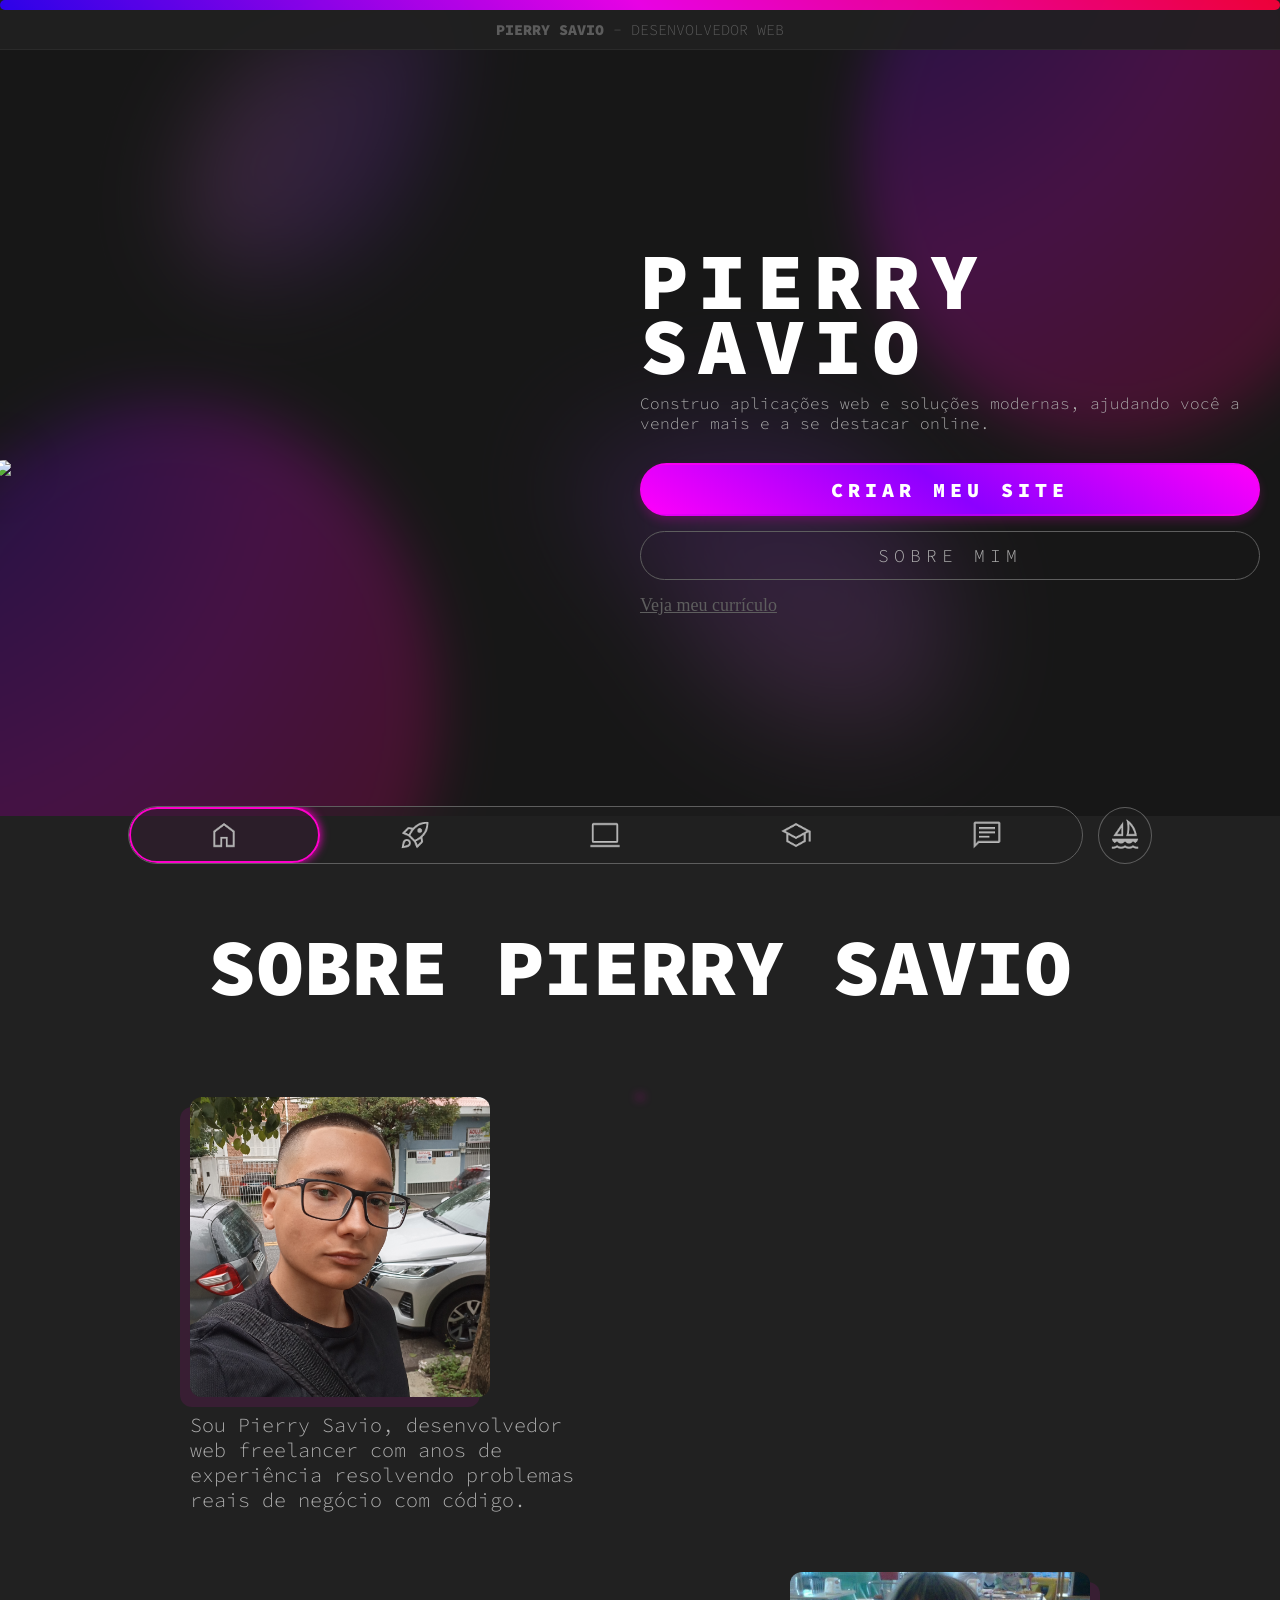
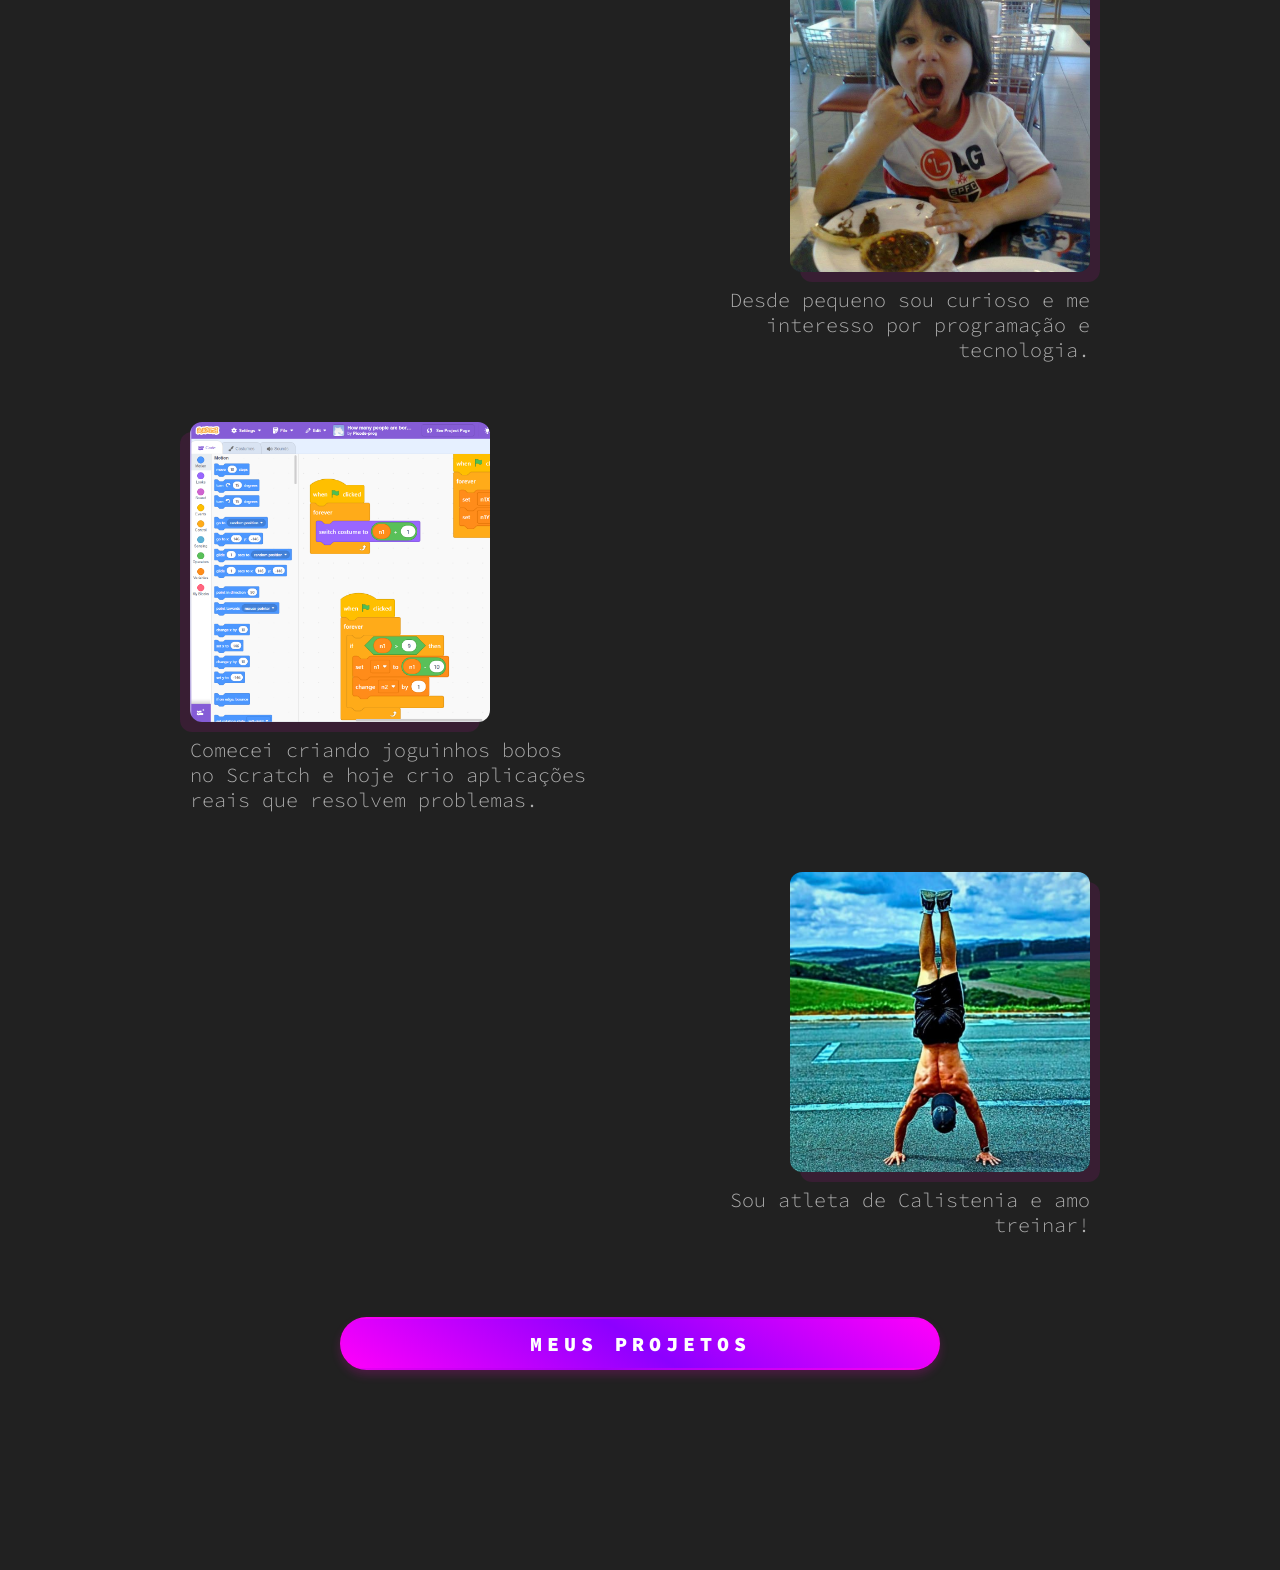
==== index.html @ 2f41c387 "fix: some changes on the code" ====
<!DOCTYPE html>
<html lang="pt-br">
<head>
    <meta charset="UTF-8">
    <meta name="viewport" content="width=device-width, initial-scale=1.0">
    <title>Pierry Savio</title>
    
    <!--CSS LINK-->
    <link rel="stylesheet" href="./styles/index.css">

    <!--NAVICON-->
    <link rel="icon" type="image/png" href="./img/icons/favicon.png">

    <!--FONTS-->
    <link rel="preconnect" href="https://fonts.googleapis.com">
    <link rel="preconnect" href="https://fonts.gstatic.com" crossorigin>
    <link href="https://fonts.googleapis.com/css2?family=Source+Code+Pro:ital,wght@0,200..900;1,200..900&display=swap" rel="stylesheet">
</head>

<body>

    <header>
        <div class="scroll-progress-line"></div>
        <p><span class="text-highlight">PIERRY SAVIO</span> - DESENVOLVEDOR WEB</p>
    </header>
    
    <main>
        <section class="home" id="home">
            <div class="hacker-wrapper">
                <img src="./video/hacker.gif" class="hacker"></img>
            </div>

            <div class="part1"></div>

            <div class="part2">
                <div class="title-paragraph-container">
                    <h1>PIERRY SAVIO</h1>
                    <p>Construo aplicações web e soluções modernas, ajudando você a vender mais e a se destacar online.</p>
                </div>

                <div class="buttons-container">
                    <a href="#contact" class="contact-a button-primary">
                        <button>CRIAR MEU SITE</button>
                    </a>
                    <a href="#about_me" class="about-me-a button-secondary">
                        <button>SOBRE MIM</button>
                    </a>
                    <a href="" class="curriculum">Veja meu currículo</a>
                </div>
            </div>
            
        </section>

        <section class="about-me" id="about_me">
            <h2 class="title">SOBRE PIERRY SAVIO</h2>

            <div class="about-me-container">

                <div class="item left item1">
                    <img src="./img/about-me/pierry1.png" alt="Pierry">
                    <p>Sou Pierry Savio, desenvolvedor web freelancer com anos de experiência resolvendo problemas reais de negócio com código.</p>
                </div>
               
                <div class="item right item2">
                    <img src="./img/about-me/pequeno.png" alt="Mini eu">
                    <p>Desde pequeno sou curioso e me interesso por programação e tecnologia.</p>
                </div>

                <div class="middle-line"></div>

                <div class="item left item3">
                    <img src="./img/about-me/scratch.png" alt="Scratch">
                    <p>Comecei criando joguinhos bobos no Scratch e hoje crio aplicações reais que resolvem problemas.</p>
                </div>

                <div class="item right item4">
                    <img src="./img/about-me/calistenia.png" alt="Calistenia">
                    <p>Sou atleta de Calistenia e amo treinar!</p>
                </div>
            </div>

            <div class="see-projects-container">
                <a href="./pages/projects.html" class="button-primary">
                    <button>MEUS PROJETOS</button>
                </a>
            </div>
        </section>
    </main>
    

    <!--NAV MOBILE-->
    <button class="open-nav-button" id="open_nav_mobile_button">
        <img src="./img/icons/sailling.png" alt="Abrir navegação">
    </button>


    <footer class="footer-mobile closed" id="mobile_footer">
        <button class="close-nav-button" id="close_nav_mobile_button">
            <img src="./img/icons/x.png" alt="Fechar navegação">
        </button>

        <nav class="nav-mobile">

            <a href="#home" class="current-page">
                <img src="./img/icons/home.png" alt="Início">
            </a>

            <a href="./pages/projects.html">
                <img src="./img/icons/projects.png" alt="Projetos">
            </a>

            <a href="./pages/skills.html">
                <img src="./img/icons/skills.png" alt="Habilidades">
            </a>

            <a href="./pages/education.html">
                <img src="./img/icons/school.png" alt="Educação">
            </a>

            <a href="./pages/contact.html">
                <img src="./img/icons/contact.png" alt="Contato">
            </a>
        </nav>
    </footer>

    <!--NAV PC-->
    <footer class="footer-pc" id="pc_footer">

        <nav class="nav-pc" id="nav_pc">

            <a href="#home" class="current-page">
                <img src="./img/icons/home.png" alt="Início">
            </a>

            <a href="./pages/projects.html">
                <img src="./img/icons/projects.png" alt="Projetos">
            </a>

            <a href="./pages/skills.html">
                <img src="./img/icons/skills.png" alt="Habilidades">
            </a>

            <a href="./pages/education.html">
                <img src="./img/icons/school.png" alt="Educação">
            </a>

            <a href="./pages/contact.html">
                <img src="./img/icons/contact.png" alt="Contato">
            </a>
        </nav>

        <button class="close-nav-button" id="close_nav_pc_button">
            <img src="./img/icons/sailling.png" alt="Navegação">
        </button>
    </footer>
    <script src="script.js"></script>
</body>
</html>
---- styles/index.css ----
@keyframes floating {
  0% {
    transform: scale(1) translateX(-50%);
  }
  50% {
    transform: scale(1.06) translateX(-50%);
  }
  100% {
    transform: scale(1) translateX(-50%);
  }
}
@keyframes elipse-floating {
  0% {
    transform: scale(1);
    transform: translateY(0px);
  }
  50% {
    transform: scale(1.15);
    transform: translateY(-30px);
  }
  100% {
    transform: scale(1);
    transform: translateY(0px);
  }
}
@keyframes scroll-progress-line-animation {
  0% {
    border-radius: 0 20px 0 0;
  }
  50% {
    border-radius: 0 0 20px 0;
  }
  100% {
    border-radius: 0 20px 0 0;
  }
}
@keyframes hacker-animation {
  0% {
    transform: translateX(0px) translateY(0px) rotateX(0deg);
  }
  50% {
    transform: translateX(-5px) translateY(-15px) rotateX(20deg);
  }
  100% {
    transform: translateX(0px) translateY(0px) rotateX(0deg);
  }
}
@keyframes button-animation {
  0% {
    filter: brightness(1);
  }
  25% {
    filter: brightness(1.5);
  }
  50% {
    filter: brightness(1);
  }
  75% {
    filter: brightness(1.5);
  }
  100% {
    filter: brightness(1);
  }
}
@keyframes start-animation-1 {
  from {
    transform: translateY(50px);
    opacity: 0;
  }
  to {
    transform: translateY(0px);
    opacity: 1;
  }
}
@keyframes start-animation-2 {
  from {
    transform: translateX(50px);
    opacity: 0;
  }
  to {
    transform: translateX(0px);
    opacity: 1;
  }
}
@keyframes start-animation-3 {
  from {
    transform: translateX(-50px);
    opacity: 0;
  }
  to {
    transform: translateX(0px);
    opacity: 1;
  }
}
@keyframes progress-bar {
  from {
    transform: scaleX(0);
  }
  to {
    transform: scaleX(1);
  }
}
@keyframes progress-bar-about-me {
  0% {
    height: 0;
  }
  100% {
    height: 100%;
  }
}
@keyframes about-me-left-item {
  from {
    transform: translateX(-150px) scale(0.75);
    opacity: 0;
  }
  to {
    transform: translateX(0) scale(1);
    opacity: 1;
  }
}
@keyframes about-me-right-item {
  from {
    transform: translateX(150px) scale(0.75);
    opacity: 0;
  }
  to {
    transform: translateX(0) scale(1);
    opacity: 1;
  }
}
@keyframes about-me-projects-button {
  from {
    opacity: 0;
  }
  to {
    opacity: 1;
  }
}
button.open-nav-button {
  position: fixed;
  bottom: 5%;
  left: 50%;
  z-index: 100;
  transform: translateX(-50%);
  padding: 20px;
  border-radius: 50%;
  border: none;
  background: #2d2d2d;
  opacity: 0.95;
  cursor: pointer;
  box-shadow: 3px 3px 10px 0 rgba(0, 0, 0, 0.45);
  animation: floating 4s ease infinite;
  animation-timeline: auto;
  transition: 0.5s ease;
}
button.open-nav-button img {
  width: 30px;
  aspect-ratio: 1/1;
  transition: 0.3s ease;
}
button.open-nav-button:hover {
  background: #5e5e5e;
}
button.open-nav-button:hover img {
  transform: rotate(10deg);
}

button.open-nav-button.closed {
  opacity: 0;
  pointer-events: none;
}

footer.footer-mobile {
  z-index: 100;
  position: fixed;
  bottom: 0;
  width: 100%;
  display: flex;
  justify-content: center;
  flex-direction: column;
  align-items: center;
  align-self: center;
  justify-self: center;
}
footer.footer-mobile button.close-nav-button {
  background-color: #2d2d2d;
  border: none;
  border-radius: 36px 36px 0 0;
  height: 42px;
  width: 20%;
  display: flex;
  justify-content: center;
  align-items: center;
  cursor: pointer;
  transition: 0.3s ease;
}
footer.footer-mobile button.close-nav-button img {
  width: 20px;
  height: 20px;
  transition: 0.3s ease;
}
footer.footer-mobile button.close-nav-button:hover {
  background-color: #5e5e5e;
}
footer.footer-mobile button.close-nav-button:hover img {
  transform: rotate(90deg);
}
footer.footer-mobile nav.nav-mobile {
  display: flex;
  justify-content: center;
  background-color: #2d2d2d;
  width: 100%;
  opacity: 1;
  overflow: hidden;
  transition: 0.5s ease;
  display: grid;
  grid-template-columns: repeat(5, 1fr);
}
footer.footer-mobile nav.nav-mobile a {
  text-decoration: none;
  font-style: none;
  display: flex;
  justify-content: center;
  align-items: center;
  border-right: 1px solid #5e5e5e;
  padding: 12px 20px 12px 20px;
  transition: 0.3s ease;
}
footer.footer-mobile nav.nav-mobile a img {
  width: 30px;
  transition: 0.3s ease;
}
footer.footer-mobile nav.nav-mobile a:hover {
  background-color: #5e5e5e;
}
footer.footer-mobile nav.nav-mobile a:hover img {
  transform: rotate(10deg);
}
footer.footer-mobile nav.nav-mobile a.current-page {
  border-top: 4px solid #ff00cc;
}
footer.footer-mobile {
  transition: 0.5s ease;
}

footer.footer-mobile.closed {
  z-index: 9;
  pointer-events: none;
  opacity: 0;
}
footer.footer-mobile.closed button.close-nav-button {
  opacity: 0;
}
footer.footer-mobile.closed nav.nav-mobile {
  width: 70px;
  height: 70px;
  padding: 20px;
  border-radius: 50%;
  padding: 20px;
  transform: translateY(-29px);
}

@media (orientation: landscape) {
  footer.footer-mobile, button.open-nav-button {
    display: none;
  }
}
div.elipse.e1 {
  left: 100%;
  top: 100%;
  transform: translateX(-50%) translateY(-100%);
}

div.elipse.e2 {
  left: 0;
  top: 0;
  transform: translateX(-50%) translateY(0%);
}

footer.footer-pc {
  display: flex;
  justify-content: center;
  align-items: center;
  gap: 15px;
  width: 80%;
  position: fixed;
  bottom: 4%;
  left: 50%;
  transform: translateX(-50%);
  z-index: 10;
}
footer.footer-pc nav.nav-pc {
  z-index: 100;
  display: grid;
  grid-template-columns: repeat(5, 1fr);
  grid-template-rows: repeat(1, 1fr);
  width: 100%;
  max-height: 60px;
  border: 1px solid #5e5e5e;
  background-color: rgba(33, 33, 33, 0.5);
  border-radius: 55px;
  overflow: hidden;
  transition: 1s cubic-bezier(0.23, 1, 0.32, 1);
}
footer.footer-pc nav.nav-pc a {
  border: 1px solid transparent;
  background-color: transparent;
  display: flex;
  justify-content: center;
  align-items: center;
  text-decoration: none;
  width: 100%;
  max-height: 100%;
  padding: 10px;
  transition: 0.3s ease;
  border-radius: 55px;
}
footer.footer-pc nav.nav-pc a img {
  width: 32px;
  transition: 0.3s ease;
}
footer.footer-pc nav.nav-pc a:hover {
  border: 1px solid #5e5e5e;
  background-color: #212121;
}
footer.footer-pc nav.nav-pc a:hover img {
  transform: rotateY(180deg);
}
footer.footer-pc nav.nav-pc a.current-page {
  border: 2px solid #ff00cc;
  background-color: rgba(255, 0, 204, 0.05);
  box-shadow: 0 0 10px 0 #ff00cc;
}
footer.footer-pc nav.nav-pc.closed {
  border: 0px solid #5e5e5e;
  max-height: 0px;
  width: 0;
}
footer.footer-pc button.close-nav-button {
  border: 1px solid #5e5e5e;
  background-color: rgba(33, 33, 33, 0.5);
  border-radius: 50%;
  height: 100%;
  aspect-ratio: 1/1;
  padding: 10px;
  cursor: pointer;
  transition: 0.3s ease;
}
footer.footer-pc button.close-nav-button img {
  width: 32px;
  transition: 0.3s ease;
}
footer.footer-pc button.close-nav-button:hover {
  background-color: #212121;
  transform: translateY(-5px) scale(1.1);
  box-shadow: 2px 2px 10px 0 rgba(255, 0, 204, 0.2);
  border: 1px solid #ff00cc;
}
footer.footer-pc button.close-nav-button:hover img {
  transform: rotate(10deg);
}

@media (orientation: portrait) {
  footer.footer-pc {
    display: none;
  }
}
a.button-primary {
  width: 100%;
  text-decoration: none;
}
a.button-primary button {
  cursor: pointer;
  letter-spacing: 5px;
  border: none;
  border-radius: 80px;
  padding: 12px;
  font-family: "Source Code Pro", monospace;
  font-optical-sizing: auto;
  font-weight: 300;
  font-style: normal;
  width: 100%;
  box-shadow: 0 5px 10px 0 rgba(255, 0, 204, 0.2);
  background: linear-gradient(33deg, #ff00fb, #8c00ff, #ff00fb);
  font-size: 20px;
  font-weight: 900;
  color: white;
  border: 2px solid rgba(255, 0, 204, 0.2);
  animation: button-animation 4s linear infinite;
  transition: 0.3s ease;
}
a.button-primary button:hover {
  transform: scale(1.02);
  box-shadow: 0 5px 10px 0 rgba(255, 0, 204, 0.6);
  border: 2px solid rgba(255, 0, 204, 0.8);
}
a.button-primary button:active {
  transform: scale(0.95);
  box-shadow: 0 5px 10px 0 rgba(255, 0, 204, 0.6);
  border: 2px solid rgba(255, 0, 204, 0.8);
}

a.button-secondary {
  width: 100%;
  text-decoration: none;
}
a.button-secondary button {
  cursor: pointer;
  letter-spacing: 5px;
  border: none;
  border-radius: 80px;
  padding: 12px;
  font-family: "Source Code Pro", monospace;
  font-optical-sizing: auto;
  font-weight: 300;
  font-style: normal;
  width: 100%;
  background: transparent;
  border: 1px solid #5e5e5e;
  font-size: 18px;
  color: #b2b2b2;
  transition: 0.3s ease;
}
a.button-secondary button:hover {
  border: 1px solid white;
  letter-spacing: 8px;
}

h2.title {
  font-family: "Source Code Pro", monospace;
  font-optical-sizing: auto;
  font-weight: 300;
  font-style: normal;
  color: white;
  font-weight: 900;
  font-size: 35px;
  text-align: left;
  margin-bottom: 80px;
}
@media (orientation: landscape) {
  h2.title {
    font-size: 80px;
  }
}

header {
  background-color: #212121;
  text-align: center;
  text-justify: center;
  padding-bottom: 10px;
  position: fixed;
  width: 100%;
  opacity: 0.9;
  z-index: 15;
  border-bottom: 1px solid #2d2d2d;
}
header p {
  font-family: "Source Code Pro", monospace;
  font-optical-sizing: auto;
  font-weight: 300;
  font-style: normal;
  color: rgba(255, 255, 255, 0.3);
  font-size: 15px;
}

main section.home {
  background-image: url("../../img/background/background-main.png");
  background-size: 100% 100%;
  background-repeat: no-repeat;
  background-position: center;
  padding: 0px 20px 100px 20px;
  display: grid;
  grid-template-columns: repeat(1, 1fr);
  position: relative;
  overflow: hidden;
}
main section.home div.hacker-wrapper {
  z-index: 3;
  position: absolute;
  width: 300px;
  top: 240px;
  justify-self: center;
  animation: hacker-animation 4s ease infinite;
  display: flex;
  justify-content: center;
  align-items: center;
}
main section.home div.hacker-wrapper img.hacker {
  z-index: 2;
  width: 100%;
  position: absolute;
  border-radius: 150px;
  animation: start-animation-1 1s ease forwards;
  filter: drop-shadow(0 0 30px rgba(255, 0, 204, 0.4));
}
main section.home div.part2 {
  z-index: 4;
  display: flex;
  flex-direction: column;
  justify-content: center;
  align-items: center;
  margin-top: 240px;
  gap: 30px;
}
main section.home div.part2 div.title-paragraph-container {
  display: flex;
  justify-content: center;
  align-items: center;
  flex-direction: column;
  gap: 15px;
}
main section.home div.part2 div.title-paragraph-container h1 {
  color: white;
  font-size: 35px;
  font-family: "Source Code Pro", monospace;
  font-optical-sizing: auto;
  font-weight: 300;
  font-style: normal;
  font-weight: 900;
  animation: start-animation-2 1s ease forwards;
}
main section.home div.part2 div.title-paragraph-container p {
  color: #b2b2b2;
  font-family: "Source Code Pro", monospace;
  font-optical-sizing: auto;
  font-weight: 300;
  font-style: normal;
  text-align: center;
  animation: start-animation-3 1s ease forwards;
  font-size: 16px;
}
main section.home div.part2 div.buttons-container {
  display: flex;
  flex-direction: column;
  justify-content: center;
  align-items: center;
  width: 100%;
  gap: 15px;
  animation: start-animation-1 1s ease forwards;
}
main section.home div.part2 div.buttons-container a.curriculum {
  text-align: center;
  color: #5e5e5e;
  text-decoration: underline;
  font-size: 18px;
  align-self: start;
}
@media (orientation: landscape) {
  main section.home {
    padding: 200px 20px 200px 20px;
    grid-template-columns: repeat(2, 1fr);
    overflow: hidden;
  }
  main section.home div.hacker-wrapper {
    width: 650px;
    top: calc(50% + 60px);
    left: calc(25% - 325px);
  }
  main section.home div.part2 {
    margin-top: 48px;
    max-width: 700px;
  }
  main section.home div.part2 div.title-paragraph-container {
    align-items: start;
  }
  main section.home div.part2 div.title-paragraph-container h1 {
    font-size: 80px;
    letter-spacing: 10px;
    line-height: 65px;
  }
  main section.home div.part2 div.title-paragraph-container p {
    text-align: left;
  }
  main section.home div.part2 div.buttons-container {
    align-items: left;
    justify-content: left;
    text-align: left;
    color: red;
  }
  main section.home div.part2 div.buttons-container a.curriculum {
    text-align: left;
  }
}

main section.about-me {
  overflow: clip;
  padding: 100px 40px 200px 40px;
  background: #212121;
  display: flex;
  flex-direction: column;
  justify-content: center;
  align-items: center;
}
main section.about-me div.about-me-container {
  position: relative;
  font-family: "Source Code Pro", monospace;
  font-optical-sizing: auto;
  font-weight: 300;
  font-style: normal;
  display: grid;
  grid-template-columns: repeat(1, 1fr);
  gap: 60px;
  max-width: 900px;
  align-self: center;
  justify-self: center;
  padding-bottom: 80px;
}
main section.about-me div.about-me-container div.middle-line {
  position: absolute;
  align-self: start;
  justify-self: center;
  height: 0%;
  width: 4px;
  background-color: #ff00cc;
  box-shadow: 0 0 10px 1px #ff00cc;
  border-radius: 10px 10px 0 0;
  z-index: 1;
  opacity: 0.5;
  animation: progress-bar-about-me linear;
  animation-timeline: scroll();
  animation-range: 40% 100%;
}
main section.about-me div.about-me-container div.item {
  z-index: 2;
  display: flex;
  flex-direction: column;
  gap: 15px;
  justify-content: center;
  opacity: 1;
}
main section.about-me div.about-me-container div.item img {
  width: 80%;
  max-width: 300px;
  border-radius: 12px;
}
main section.about-me div.about-me-container div.item p {
  color: #b2b2b2;
  font-size: 16px;
  max-width: 100%;
}
main section.about-me div.about-me-container div.item.left {
  transform: translateX(-150px) scale(0.75);
  opacity: 0;
  animation: about-me-left-item linear;
  animation-timeline: view();
  animation-range: 0% 45%;
  animation-fill-mode: forwards;
}
main section.about-me div.about-me-container div.item.left img {
  box-shadow: -10px 10px 0 0 rgba(255, 0, 204, 0.1);
}
main section.about-me div.about-me-container div.item.left {
  align-items: start;
  text-align: start;
}
main section.about-me div.about-me-container div.item.right {
  transform: translateX(150px) scale(0.75);
  opacity: 0;
  animation: about-me-right-item linear;
  animation-timeline: view();
  animation-range: 0% 45%;
  animation-fill-mode: forwards;
}
main section.about-me div.about-me-container div.item.right img {
  box-shadow: 10px 10px 0 0 rgba(255, 0, 204, 0.1);
}
main section.about-me div.about-me-container div.item.right {
  align-items: end;
  text-align: end;
}
main section.about-me div.see-projects-container {
  max-width: 600px;
  width: 100%;
  align-self: center;
  justify-self: center;
  opacity: 0;
  animation: about-me-projects-button linear;
  animation-timeline: view();
  animation-range: 0% 30%;
  animation-fill-mode: forwards;
}
@media (orientation: landscape) {
  main section.about-me div.about-me-container div.middle-line {
    opacity: 1;
  }
  main section.about-me div.about-me-container div.item img {
    width: 100%;
  }
  main section.about-me div.about-me-container div.item p {
    font-size: 20px;
    max-width: 45%;
  }
}

* {
  padding: 0;
  margin: 0;
  box-sizing: border-box;
  -webkit-tap-highlight-color: transparent;
}

html {
  scroll-behavior: smooth;
}

div.vertical-line {
  width: 1px;
  background-color: #5e5e5e;
}

div.scroll-progress-line {
  background: linear-gradient(45deg, #2f00ff, #ff00fb, #ff0037);
  height: 10px;
  width: 100%;
  margin-bottom: 10px;
  border-radius: 50px;
  transform-origin: 0 50%;
  animation: progress-bar linear;
  animation-timeline: scroll();
}

span.text-highlight {
  font-weight: 900;
}/*# sourceMappingURL=index.css.map */
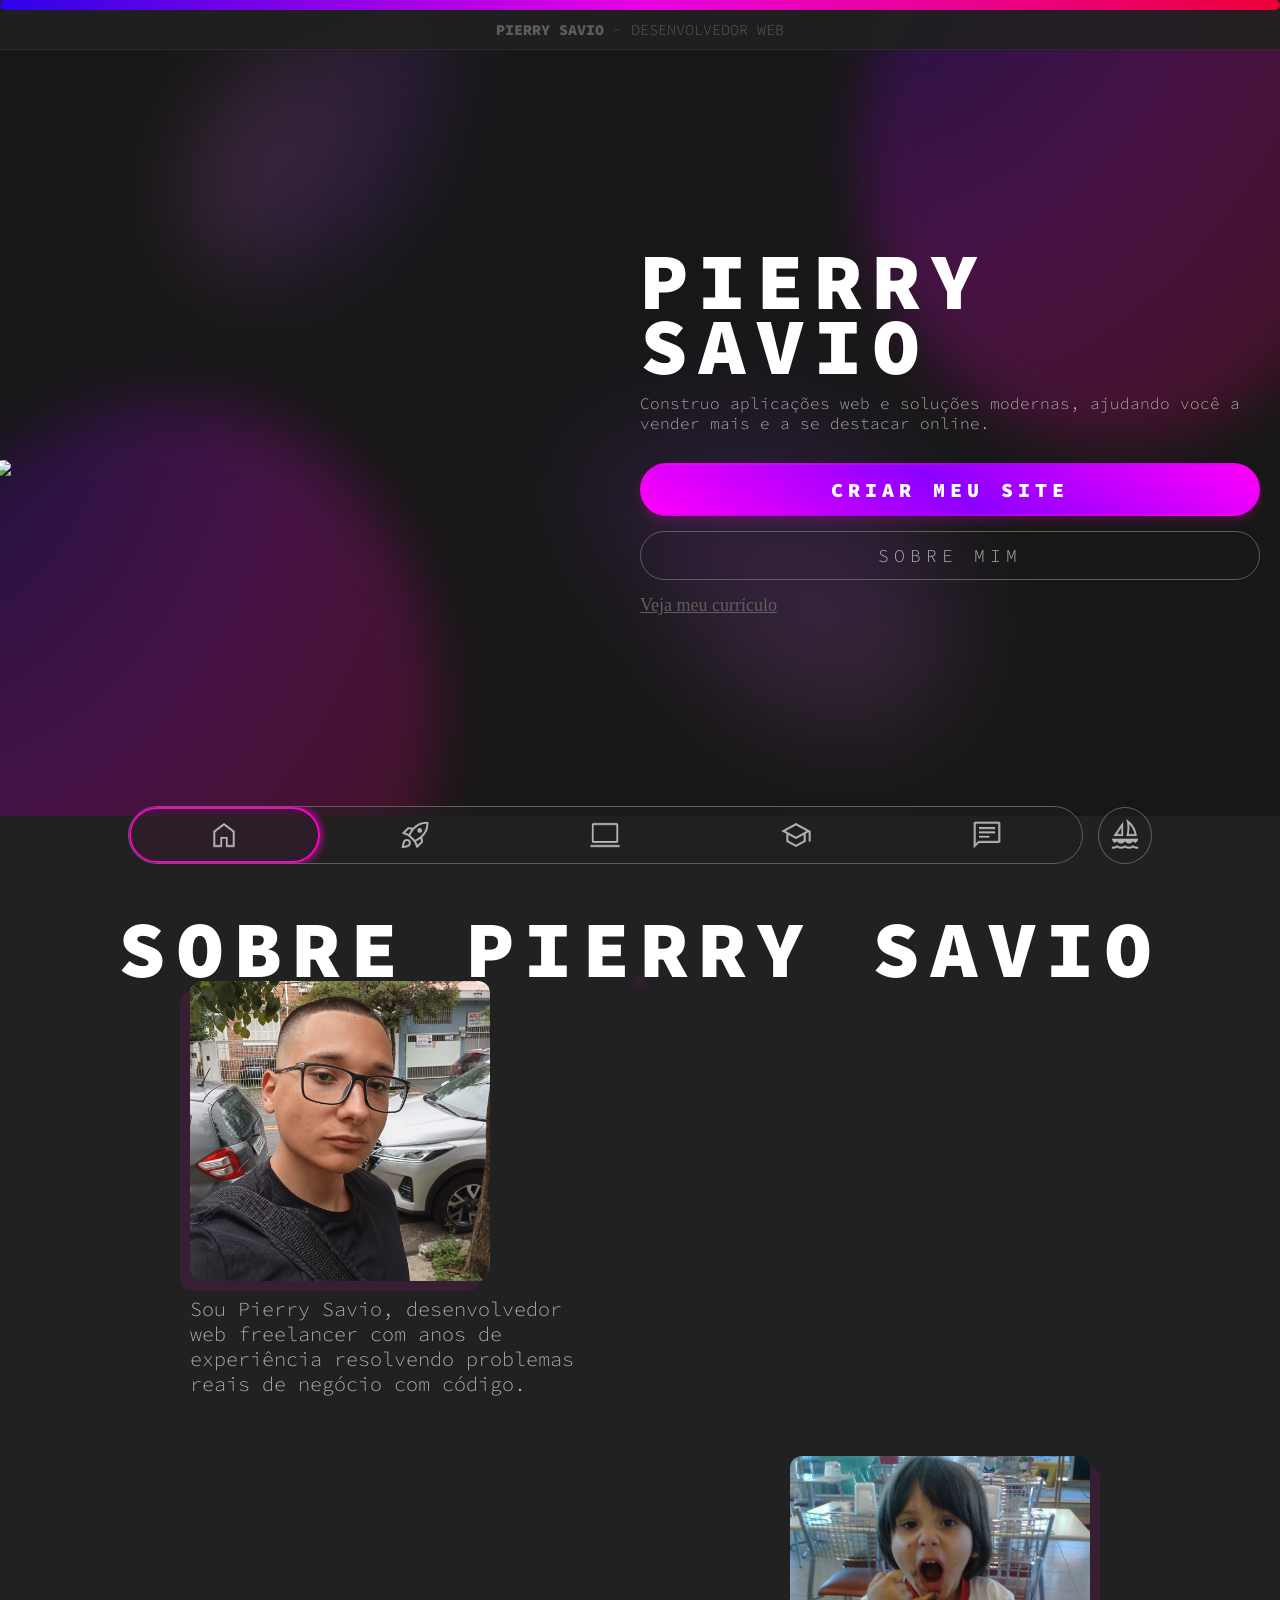
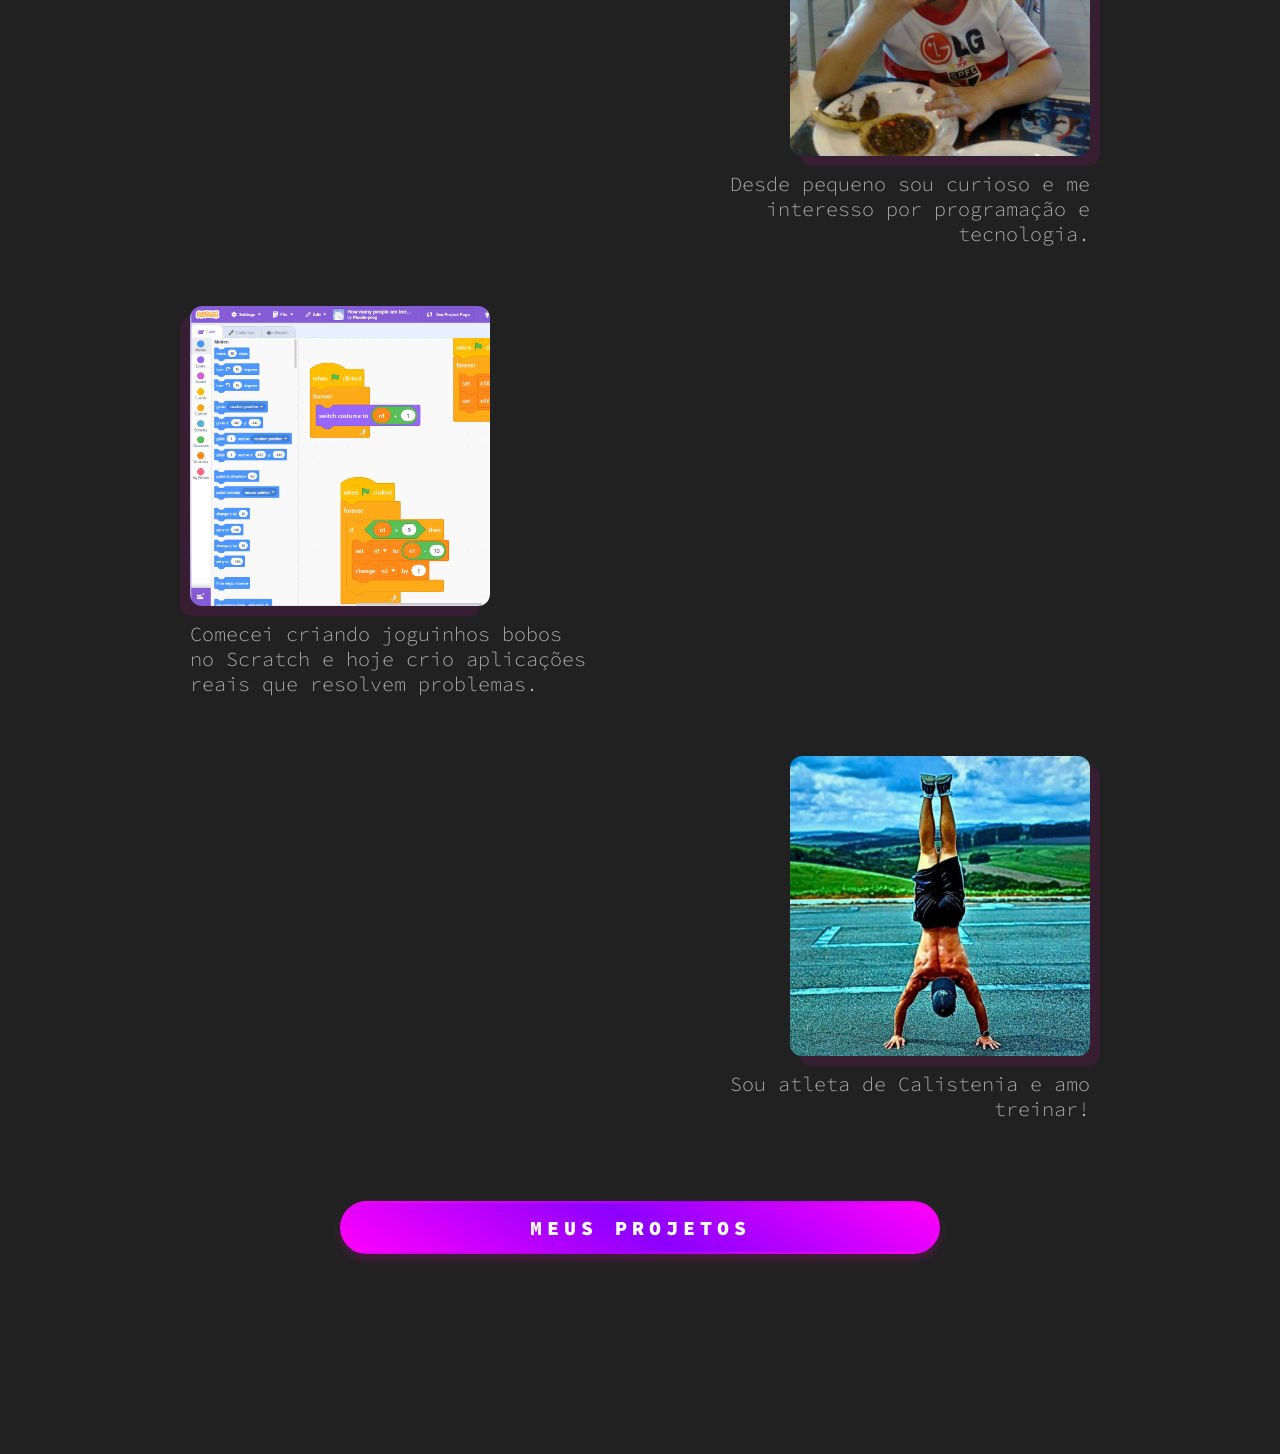
==== commit 7f61365e: "fix: project structure" ====
--- a/index.html
+++ b/index.html
@@ -39,10 +39,10 @@
                 </div>
 
                 <div class="buttons-container">
-                    <a href="#contact" class="contact-a button-primary">
+                    <a href="#contact" class="contact-a">
                         <button>CRIAR MEU SITE</button>
                     </a>
-                    <a href="#about_me" class="about-me-a button-secondary">
+                    <a href="#about_me" class="about-me-a">
                         <button>SOBRE MIM</button>
                     </a>
                     <a href="" class="curriculum">Veja meu currículo</a>
@@ -56,31 +56,31 @@
 
             <div class="about-me-container">
 
-                <div class="item left item1">
+                <div class="item left">
                     <img src="./img/about-me/pierry1.png" alt="Pierry">
                     <p>Sou Pierry Savio, desenvolvedor web freelancer com anos de experiência resolvendo problemas reais de negócio com código.</p>
                 </div>
                
-                <div class="item right item2">
+                <div class="item right">
                     <img src="./img/about-me/pequeno.png" alt="Mini eu">
                     <p>Desde pequeno sou curioso e me interesso por programação e tecnologia.</p>
                 </div>
 
                 <div class="middle-line"></div>
 
-                <div class="item left item3">
+                <div class="item left">
                     <img src="./img/about-me/scratch.png" alt="Scratch">
                     <p>Comecei criando joguinhos bobos no Scratch e hoje crio aplicações reais que resolvem problemas.</p>
                 </div>
 
-                <div class="item right item4">
+                <div class="item right">
                     <img src="./img/about-me/calistenia.png" alt="Calistenia">
                     <p>Sou atleta de Calistenia e amo treinar!</p>
                 </div>
             </div>
 
             <div class="see-projects-container">
-                <a href="./pages/projects.html" class="button-primary">
+                <a href="./pages/projects.html">
                     <button>MEUS PROJETOS</button>
                 </a>
             </div>
@@ -89,12 +89,12 @@
     
 
     <!--NAV MOBILE-->
-    <button class="open-nav-button" id="open_nav_mobile_button">
+    <button class="open-nav-button closed" id="open_nav_mobile_button">
         <img src="./img/icons/sailling.png" alt="Abrir navegação">
     </button>
 
 
-    <footer class="footer-mobile closed" id="mobile_footer">
+    <footer class="footer-mobile opened" id="mobile_footer">
         <button class="close-nav-button" id="close_nav_mobile_button">
             <img src="./img/icons/x.png" alt="Fechar navegação">
         </button>
--- a/styles/index.css
+++ b/styles/index.css
@@ -365,84 +365,6 @@
     display: none;
   }
 }
-a.button-primary {
-  width: 100%;
-  text-decoration: none;
-}
-a.button-primary button {
-  cursor: pointer;
-  letter-spacing: 5px;
-  border: none;
-  border-radius: 80px;
-  padding: 12px;
-  font-family: "Source Code Pro", monospace;
-  font-optical-sizing: auto;
-  font-weight: 300;
-  font-style: normal;
-  width: 100%;
-  box-shadow: 0 5px 10px 0 rgba(255, 0, 204, 0.2);
-  background: linear-gradient(33deg, #ff00fb, #8c00ff, #ff00fb);
-  font-size: 20px;
-  font-weight: 900;
-  color: white;
-  border: 2px solid rgba(255, 0, 204, 0.2);
-  animation: button-animation 4s linear infinite;
-  transition: 0.3s ease;
-}
-a.button-primary button:hover {
-  transform: scale(1.02);
-  box-shadow: 0 5px 10px 0 rgba(255, 0, 204, 0.6);
-  border: 2px solid rgba(255, 0, 204, 0.8);
-}
-a.button-primary button:active {
-  transform: scale(0.95);
-  box-shadow: 0 5px 10px 0 rgba(255, 0, 204, 0.6);
-  border: 2px solid rgba(255, 0, 204, 0.8);
-}
-
-a.button-secondary {
-  width: 100%;
-  text-decoration: none;
-}
-a.button-secondary button {
-  cursor: pointer;
-  letter-spacing: 5px;
-  border: none;
-  border-radius: 80px;
-  padding: 12px;
-  font-family: "Source Code Pro", monospace;
-  font-optical-sizing: auto;
-  font-weight: 300;
-  font-style: normal;
-  width: 100%;
-  background: transparent;
-  border: 1px solid #5e5e5e;
-  font-size: 18px;
-  color: #b2b2b2;
-  transition: 0.3s ease;
-}
-a.button-secondary button:hover {
-  border: 1px solid white;
-  letter-spacing: 8px;
-}
-
-h2.title {
-  font-family: "Source Code Pro", monospace;
-  font-optical-sizing: auto;
-  font-weight: 300;
-  font-style: normal;
-  color: white;
-  font-weight: 900;
-  font-size: 35px;
-  text-align: left;
-  margin-bottom: 80px;
-}
-@media (orientation: landscape) {
-  h2.title {
-    font-size: 80px;
-  }
-}
-
 header {
   background-color: #212121;
   text-align: center;
@@ -510,24 +432,32 @@
   gap: 15px;
 }
 main section.home div.part2 div.title-paragraph-container h1 {
-  color: white;
-  font-size: 35px;
   font-family: "Source Code Pro", monospace;
   font-optical-sizing: auto;
   font-weight: 300;
   font-style: normal;
+  color: white;
+  font-size: 35px;
   font-weight: 900;
+}
+@media (orientation: landscape) {
+  main section.home div.part2 div.title-paragraph-container h1 {
+    font-size: 80px;
+    letter-spacing: 10px;
+    line-height: 65px;
+  }
+}
+main section.home div.part2 div.title-paragraph-container h1 {
   animation: start-animation-2 1s ease forwards;
 }
 main section.home div.part2 div.title-paragraph-container p {
-  color: #b2b2b2;
   font-family: "Source Code Pro", monospace;
   font-optical-sizing: auto;
   font-weight: 300;
   font-style: normal;
-  text-align: center;
+  color: #b2b2b2;
+  text-align: left;
   animation: start-animation-3 1s ease forwards;
-  font-size: 16px;
 }
 main section.home div.part2 div.buttons-container {
   display: flex;
@@ -537,6 +467,65 @@
   width: 100%;
   gap: 15px;
   animation: start-animation-1 1s ease forwards;
+}
+main section.home div.part2 div.buttons-container a.contact-a {
+  width: 100%;
+  text-decoration: none;
+}
+main section.home div.part2 div.buttons-container a.contact-a button {
+  cursor: pointer;
+  letter-spacing: 5px;
+  border: none;
+  border-radius: 80px;
+  padding: 12px;
+  font-family: "Source Code Pro", monospace;
+  font-optical-sizing: auto;
+  font-weight: 300;
+  font-style: normal;
+  width: 100%;
+  box-shadow: 0 5px 10px 0 rgba(255, 0, 204, 0.2);
+  background: linear-gradient(33deg, #ff00fb, #8c00ff, #ff00fb);
+  font-size: 20px;
+  font-weight: 900;
+  color: white;
+  border: 2px solid rgba(255, 0, 204, 0.2);
+  animation: button-animation 4s linear infinite;
+  transition: 0.3s ease;
+}
+main section.home div.part2 div.buttons-container a.contact-a button:hover {
+  transform: scale(1.02);
+  box-shadow: 0 5px 10px 0 rgba(255, 0, 204, 0.6);
+  border: 2px solid rgba(255, 0, 204, 0.8);
+}
+main section.home div.part2 div.buttons-container a.contact-a button:active {
+  transform: scale(0.95);
+  box-shadow: 0 5px 10px 0 rgba(255, 0, 204, 0.6);
+  border: 2px solid rgba(255, 0, 204, 0.8);
+}
+main section.home div.part2 div.buttons-container a.about-me-a {
+  width: 100%;
+  text-decoration: none;
+}
+main section.home div.part2 div.buttons-container a.about-me-a button {
+  cursor: pointer;
+  letter-spacing: 5px;
+  border: none;
+  border-radius: 80px;
+  padding: 12px;
+  font-family: "Source Code Pro", monospace;
+  font-optical-sizing: auto;
+  font-weight: 300;
+  font-style: normal;
+  width: 100%;
+  background: transparent;
+  border: 1px solid #5e5e5e;
+  font-size: 18px;
+  color: #b2b2b2;
+  transition: 0.3s ease;
+}
+main section.home div.part2 div.buttons-container a.about-me-a button:hover {
+  border: 1px solid white;
+  letter-spacing: 8px;
 }
 main section.home div.part2 div.buttons-container a.curriculum {
   text-align: center;
@@ -563,14 +552,6 @@
   main section.home div.part2 div.title-paragraph-container {
     align-items: start;
   }
-  main section.home div.part2 div.title-paragraph-container h1 {
-    font-size: 80px;
-    letter-spacing: 10px;
-    line-height: 65px;
-  }
-  main section.home div.part2 div.title-paragraph-container p {
-    text-align: left;
-  }
   main section.home div.part2 div.buttons-container {
     align-items: left;
     justify-content: left;
@@ -590,6 +571,22 @@
   flex-direction: column;
   justify-content: center;
   align-items: center;
+}
+main section.about-me h2 {
+  font-family: "Source Code Pro", monospace;
+  font-optical-sizing: auto;
+  font-weight: 300;
+  font-style: normal;
+  color: white;
+  font-size: 35px;
+  font-weight: 900;
+}
+@media (orientation: landscape) {
+  main section.about-me h2 {
+    font-size: 80px;
+    letter-spacing: 10px;
+    line-height: 65px;
+  }
 }
 main section.about-me div.about-me-container {
   position: relative;
@@ -679,6 +676,40 @@
   animation-range: 0% 30%;
   animation-fill-mode: forwards;
 }
+main section.about-me div.see-projects-container a {
+  width: 100%;
+  text-decoration: none;
+}
+main section.about-me div.see-projects-container a button {
+  cursor: pointer;
+  letter-spacing: 5px;
+  border: none;
+  border-radius: 80px;
+  padding: 12px;
+  font-family: "Source Code Pro", monospace;
+  font-optical-sizing: auto;
+  font-weight: 300;
+  font-style: normal;
+  width: 100%;
+  box-shadow: 0 5px 10px 0 rgba(255, 0, 204, 0.2);
+  background: linear-gradient(33deg, #ff00fb, #8c00ff, #ff00fb);
+  font-size: 20px;
+  font-weight: 900;
+  color: white;
+  border: 2px solid rgba(255, 0, 204, 0.2);
+  animation: button-animation 4s linear infinite;
+  transition: 0.3s ease;
+}
+main section.about-me div.see-projects-container a button:hover {
+  transform: scale(1.02);
+  box-shadow: 0 5px 10px 0 rgba(255, 0, 204, 0.6);
+  border: 2px solid rgba(255, 0, 204, 0.8);
+}
+main section.about-me div.see-projects-container a button:active {
+  transform: scale(0.95);
+  box-shadow: 0 5px 10px 0 rgba(255, 0, 204, 0.6);
+  border: 2px solid rgba(255, 0, 204, 0.8);
+}
 @media (orientation: landscape) {
   main section.about-me div.about-me-container div.middle-line {
     opacity: 1;
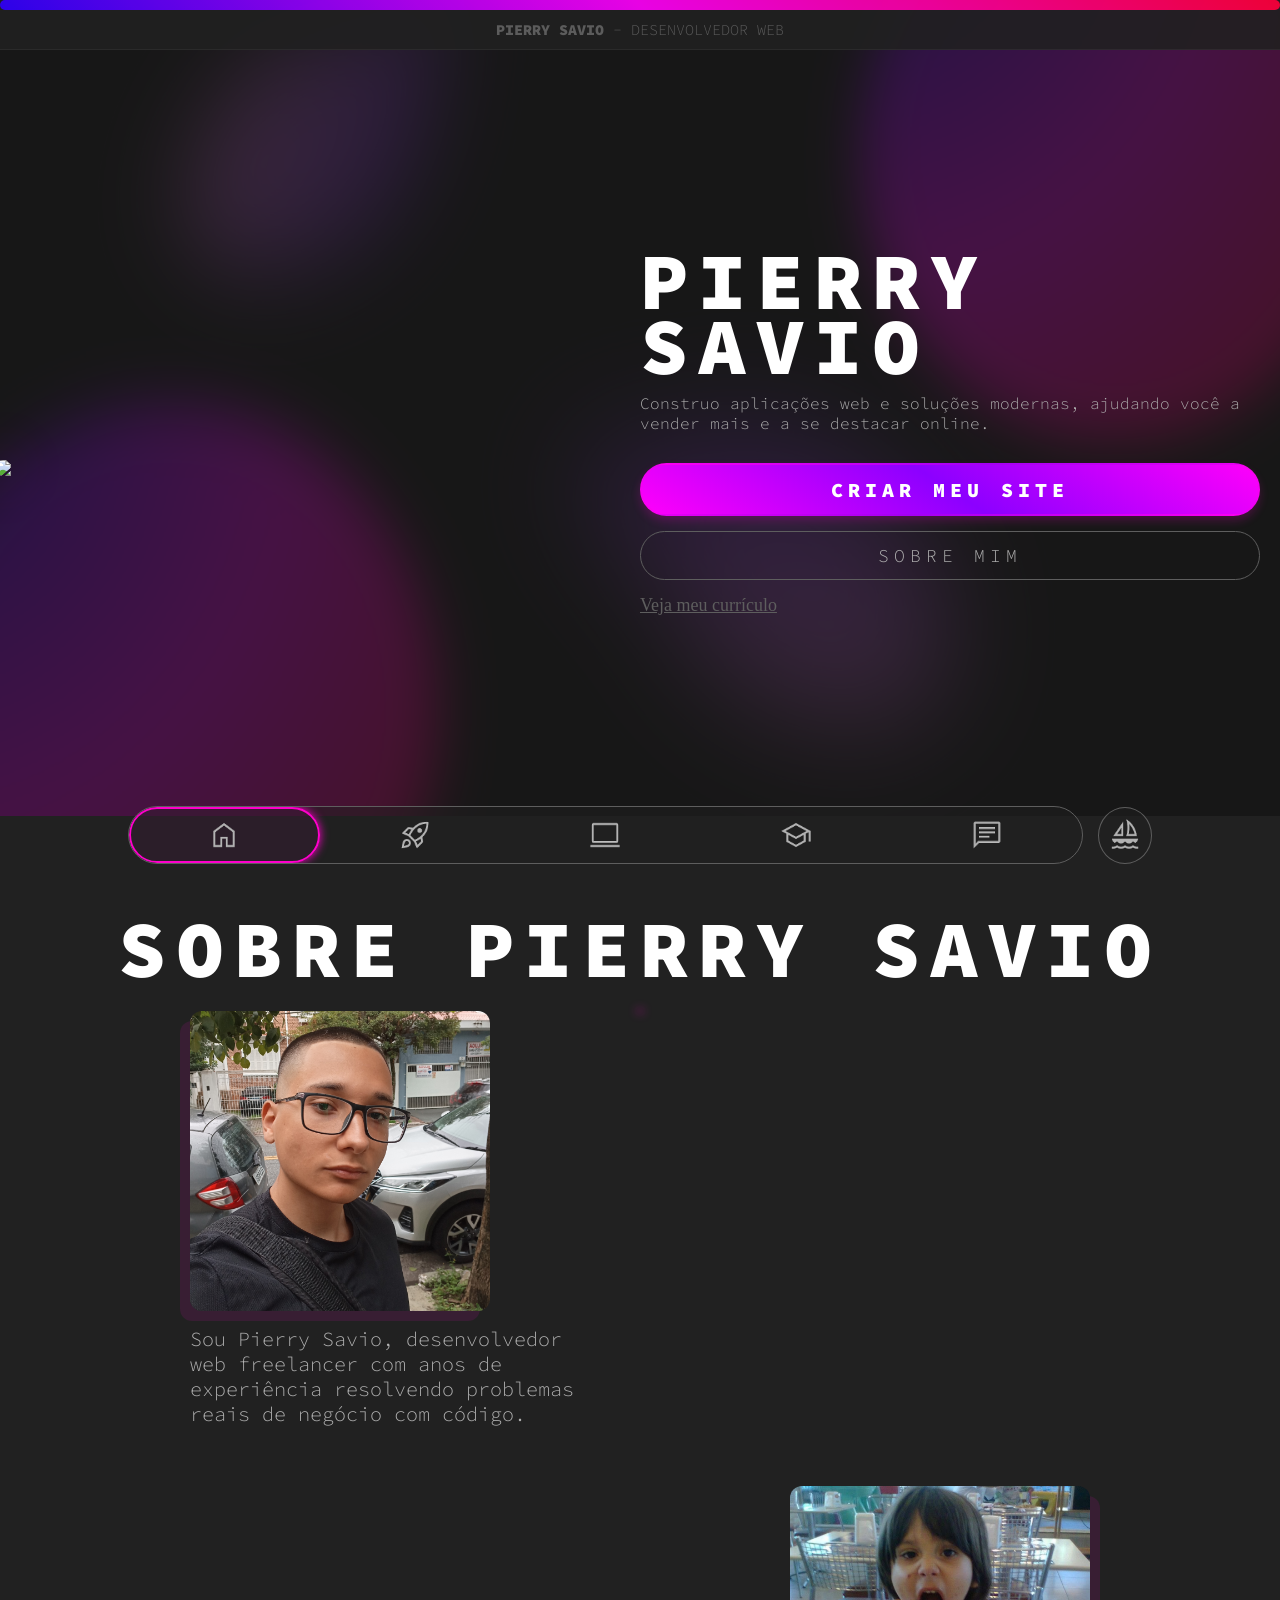
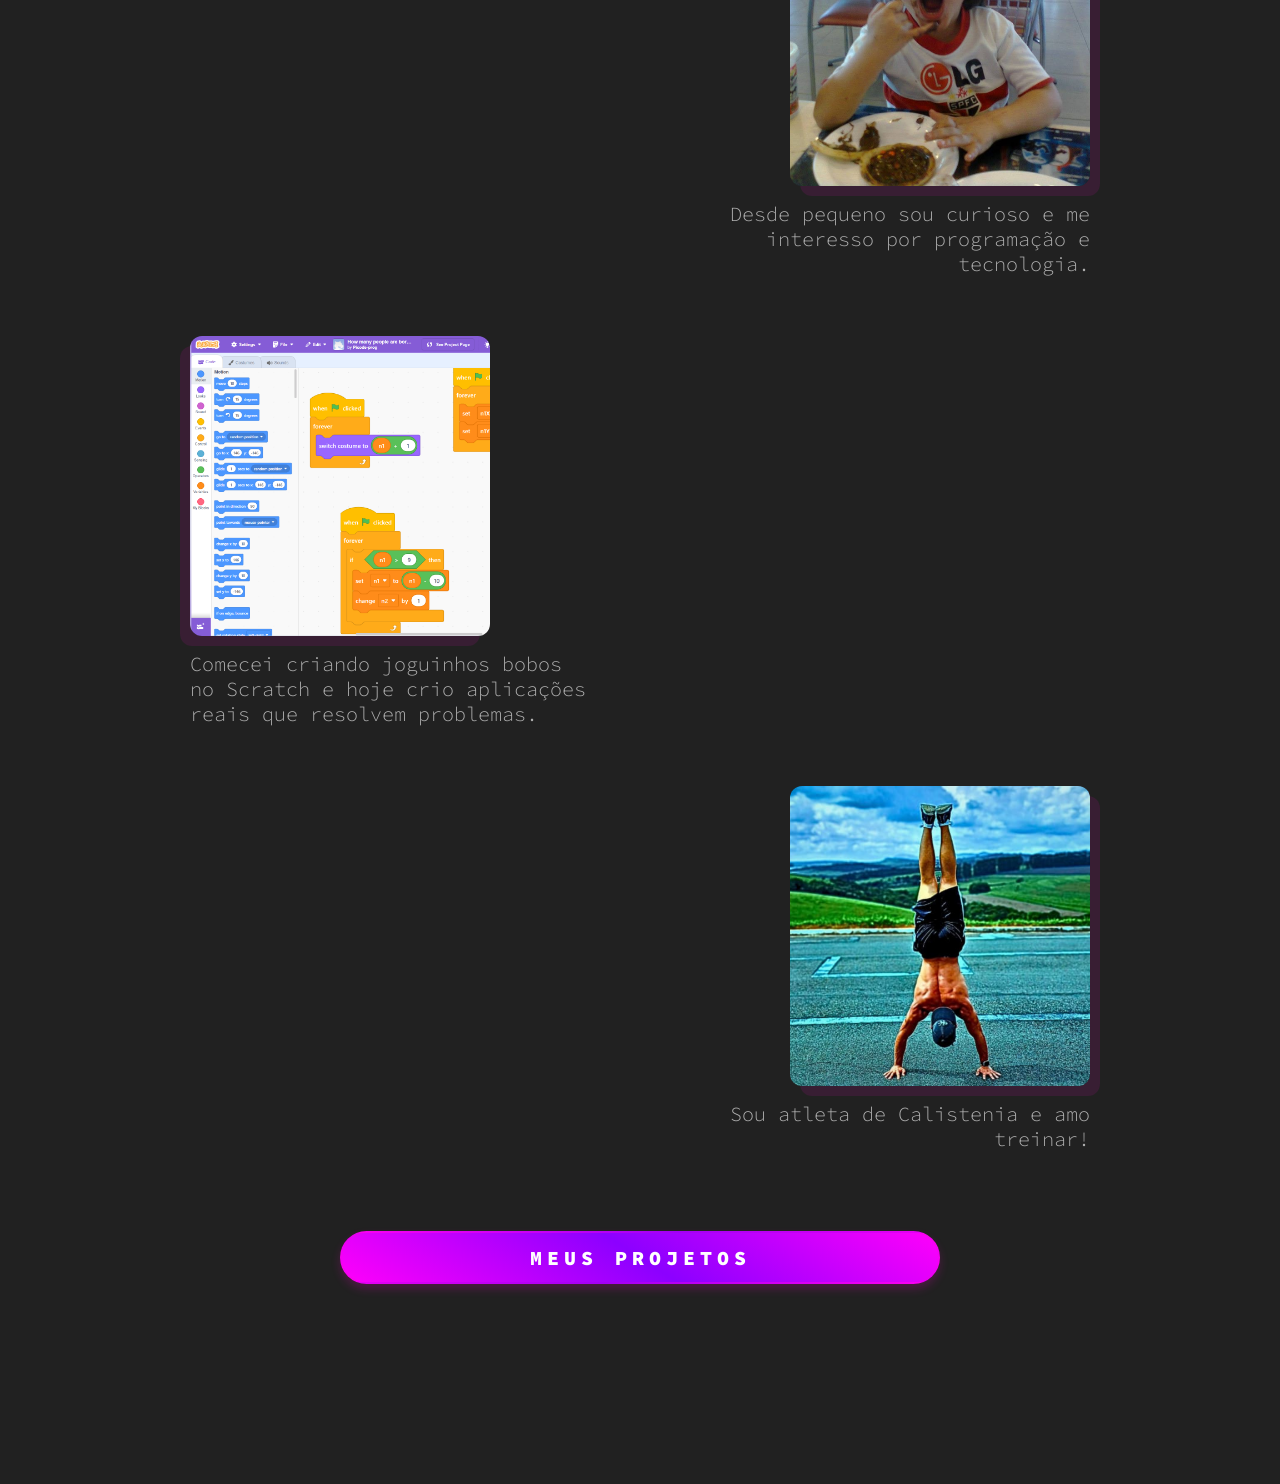
==== commit b3b5ebc0: "feat: pages animations" ====
--- a/index.html
+++ b/index.html
@@ -15,6 +15,56 @@
     <link rel="preconnect" href="https://fonts.googleapis.com">
     <link rel="preconnect" href="https://fonts.gstatic.com" crossorigin>
     <link href="https://fonts.googleapis.com/css2?family=Source+Code+Pro:ital,wght@0,200..900;1,200..900&display=swap" rel="stylesheet">
+
+    <style>
+        @view-transition {
+            navigation: auto;
+        }
+        ::view-transition-group(page-content){
+            animation-duration: 0.5s;
+            animation-timing-function: ease;
+        }
+
+        ::view-transition-old(page-content){
+            animation-name: slide-up-out;
+        }
+        ::view-transition-new(page-content){
+            animation-name: slide-up-in;
+        }
+
+        main{
+            view-transition-name: page-content;
+        }
+        header{
+            view-transition-name: header;
+        }
+        footer{
+            view-transition-name: footer;
+        }
+        footer{
+            view-transition-name: footer;
+        }
+        button.open-nav-button{
+            view-transition-name: nav-button;
+        }
+
+        @keyframes slide-up-out {
+            from{
+                transform: translateY(0);
+            }
+            to{
+                transform: translateY(-100vh);
+            }
+        }
+        @keyframes slide-up-in {
+            from{
+                transform: translateY(100vh);
+            }
+            to{
+                transform: translateY(0vh);
+            }
+        }
+    </style>
 </head>
 
 <body>
@@ -39,7 +89,7 @@
                 </div>
 
                 <div class="buttons-container">
-                    <a href="#contact" class="contact-a">
+                    <a href="./pages/contact.html" class="contact-a">
                         <button>CRIAR MEU SITE</button>
                     </a>
                     <a href="#about_me" class="about-me-a">
--- a/styles/index.css
+++ b/styles/index.css
@@ -21,6 +21,23 @@
   100% {
     transform: scale(1);
     transform: translateY(0px);
+  }
+}
+@keyframes project-icon-animation {
+  0% {
+    transform: scale(1);
+    transform: translateY(0px);
+    filter: brightness(1);
+  }
+  50% {
+    transform: scale(1.15);
+    transform: translateY(30px);
+    filter: brightness(1.5);
+  }
+  100% {
+    transform: scale(1);
+    transform: translateY(0px);
+    filter: brightness(1);
   }
 }
 @keyframes scroll-progress-line-animation {
@@ -223,6 +240,7 @@
   justify-content: center;
   align-items: center;
   border-right: 1px solid #5e5e5e;
+  border-top: 4px solid transparent;
   padding: 12px 20px 12px 20px;
   transition: 0.3s ease;
 }
@@ -489,7 +507,7 @@
   font-weight: 900;
   color: white;
   border: 2px solid rgba(255, 0, 204, 0.2);
-  animation: button-animation 4s linear infinite;
+  animation: button-animation 4s ease-in-out infinite;
   transition: 0.3s ease;
 }
 main section.home div.part2 div.buttons-container a.contact-a button:hover {
@@ -587,6 +605,9 @@
     letter-spacing: 10px;
     line-height: 65px;
   }
+}
+main section.about-me h2 {
+  margin-bottom: 30px;
 }
 main section.about-me div.about-me-container {
   position: relative;
@@ -697,7 +718,7 @@
   font-weight: 900;
   color: white;
   border: 2px solid rgba(255, 0, 204, 0.2);
-  animation: button-animation 4s linear infinite;
+  animation: button-animation 4s ease-in-out infinite;
   transition: 0.3s ease;
 }
 main section.about-me div.see-projects-container a button:hover {
@@ -723,6 +744,473 @@
   }
 }
 
+section.projects {
+  height: 100vh;
+  background: linear-gradient(180deg, #160015, #221c22);
+  padding: 100px 20px 100px 20px;
+  overflow: clip;
+}
+section.projects h2 {
+  margin-bottom: 50px;
+  font-family: "Source Code Pro", monospace;
+  font-optical-sizing: auto;
+  font-weight: 300;
+  font-style: normal;
+  color: white;
+  font-size: 35px;
+  font-weight: 900;
+}
+@media (orientation: landscape) {
+  section.projects h2 {
+    font-size: 80px;
+    letter-spacing: 10px;
+    line-height: 65px;
+  }
+}
+section.projects h2 {
+  text-align: center;
+}
+section.projects div.arrow {
+  position: absolute;
+  z-index: 999;
+  top: 50%;
+  background-color: #ff00cc;
+  padding: 10px;
+  border-radius: 50%;
+  width: 60px;
+  aspect-ratio: 1/1;
+  display: flex;
+  justify-content: center;
+  align-items: center;
+  opacity: 50%;
+  cursor: pointer;
+  transition: 0.2s ease;
+}
+section.projects div.arrow img {
+  width: 30px;
+}
+section.projects div.arrow:hover {
+  transform: scale(1.05);
+  opacity: 100%;
+}
+section.projects div.arrow:active {
+  transform: scale(0.9);
+}
+section.projects div.arrow-left {
+  left: 5%;
+}
+section.projects div.arrow-right {
+  right: 5%;
+}
+section.projects div.projects-container {
+  display: flex;
+  justify-content: center;
+  position: relative;
+}
+section.projects div.projects-container div.project {
+  position: relative;
+  display: flex;
+  flex-direction: column;
+  justify-content: center;
+  align-items: center;
+  gap: 5px;
+  z-index: 5;
+  cursor: pointer;
+  transition: 1s ease;
+}
+section.projects div.projects-container div.project img {
+  width: 200px;
+  aspect-ratio: 1/1;
+  border-radius: 50%;
+  border: 1px solid rgba(255, 0, 204, 0.5);
+  box-shadow: 0 0 30px 0 rgba(255, 0, 204, 0.25);
+  transition: 1s ease;
+}
+section.projects div.projects-container div.project img:hover {
+  filter: brightness(2);
+}
+section.projects div.projects-container div.project div.project-texts {
+  text-align: center;
+  text-justify: center;
+  opacity: 1;
+  transition: 1s ease;
+  padding: 0 20px 0 20px;
+  display: flex;
+  flex-direction: column;
+  justify-content: center;
+  align-items: center;
+  max-width: 400px;
+}
+section.projects div.projects-container div.project div.project-texts h3 {
+  font-family: "Source Code Pro", monospace;
+  font-optical-sizing: auto;
+  font-weight: 300;
+  font-style: normal;
+  color: white;
+  font-size: 35px;
+  font-weight: 900;
+}
+@media (orientation: landscape) {
+  section.projects div.projects-container div.project div.project-texts h3 {
+    font-size: 80px;
+    letter-spacing: 10px;
+    line-height: 65px;
+  }
+}
+section.projects div.projects-container div.project div.project-texts h3 {
+  font-size: 40px;
+}
+section.projects div.projects-container div.project div.project-texts p {
+  font-family: "Source Code Pro", monospace;
+  font-optical-sizing: auto;
+  font-weight: 300;
+  font-style: normal;
+  color: #b2b2b2;
+  text-align: left;
+  text-align: center;
+  font-size: 16px;
+  max-width: 300px;
+}
+section.projects div.projects-container div.project.closed-left,
+section.projects div.projects-container div.project.closed-right,
+section.projects div.projects-container div.project.hide-left,
+section.projects div.projects-container div.project.hide-right {
+  position: absolute;
+  filter: blur(4px);
+  z-index: 1;
+}
+section.projects div.projects-container div.project.closed-left img,
+section.projects div.projects-container div.project.closed-right img,
+section.projects div.projects-container div.project.hide-left img,
+section.projects div.projects-container div.project.hide-right img {
+  border: 1px solid #5e5e5e;
+  box-shadow: 0 0 30px 0 transparent;
+}
+section.projects div.projects-container div.project.closed-left {
+  transform: translateX(-70%) scale(0.8);
+  opacity: 0.5;
+}
+section.projects div.projects-container div.project.closed-right {
+  transform: translateX(70%) scale(0.8);
+  opacity: 0.5;
+}
+section.projects div.projects-container div.project.hide-left {
+  transform: translateX(-140%) scale(0.75);
+  opacity: 0;
+}
+section.projects div.projects-container div.project.hide-right {
+  transform: translateX(140%) scale(0.75);
+  opacity: 0;
+}
+@media (orientation: landscape) {
+  section.projects h2 {
+    text-align: left;
+  }
+  section.projects div.arrow-left {
+    left: 15%;
+  }
+  section.projects div.arrow-right {
+    right: 15%;
+  }
+  section.projects div.projects-container div.project img {
+    width: 300px;
+  }
+  section.projects div.projects-container div.project.closed-left {
+    transform: translateX(-100%) scale(0.8);
+  }
+  section.projects div.projects-container div.project.closed-right {
+    transform: translateX(100%) scale(0.8);
+  }
+  section.projects div.projects-container div.project.hide-left {
+    transform: translateX(-200%) scale(0.75);
+  }
+  section.projects div.projects-container div.project.hide-right {
+    transform: translateX(200%) scale(0.75);
+  }
+}
+
+section.picode {
+  min-height: 100vh;
+  background: linear-gradient(180deg, #160015, #221c22);
+  display: grid;
+  place-items: center;
+  gap: 30px;
+  grid-template-columns: repeat(1, 1fr);
+  padding: 80px 60px 80px 60px;
+}
+section.picode img.project-img {
+  width: 60%;
+  max-width: 400px;
+  min-width: 200px;
+  align-self: center;
+  border-radius: 50%;
+  border: 1px solid rgba(255, 0, 204, 0.5);
+  box-shadow: 0 0 40px rgba(255, 0, 204, 0.5);
+  animation: project-icon-animation 4s ease infinite;
+}
+section.picode div.content {
+  display: flex;
+  flex-direction: column;
+  gap: 16px;
+}
+section.picode div.content div.title-container {
+  display: flex;
+  gap: 10px;
+  justify-content: start;
+  align-items: center;
+}
+section.picode div.content div.title-container a.return-arrow {
+  position: absolute;
+  left: 15px;
+  opacity: 0.75;
+  transition: 0.3s ease;
+}
+section.picode div.content div.title-container a.return-arrow img {
+  width: 30px;
+}
+section.picode div.content div.title-container a.return-arrow:hover {
+  transform: scale(1.1);
+  opacity: 1;
+}
+section.picode div.content div.title-container a.return-arrow:active {
+  transform: scale(0.95);
+}
+section.picode div.content div.title-container h2 {
+  font-family: "Source Code Pro", monospace;
+  font-optical-sizing: auto;
+  font-weight: 300;
+  font-style: normal;
+  color: white;
+  font-size: 35px;
+  font-weight: 900;
+}
+@media (orientation: landscape) {
+  section.picode div.content div.title-container h2 {
+    font-size: 80px;
+    letter-spacing: 10px;
+    line-height: 65px;
+  }
+}
+section.picode div.content div.title-container img {
+  width: 70px;
+}
+section.picode div.content div.skills-container {
+  display: flex;
+  gap: 10px;
+  font-family: "Source Code Pro", monospace;
+  font-optical-sizing: auto;
+  font-weight: 300;
+  font-style: normal;
+  color: #b2b2b2;
+  text-align: left;
+}
+section.picode div.content div.skills-container p {
+  font-size: 14px;
+  background-color: rgba(255, 0, 204, 0.2);
+  padding: 4px;
+  border-radius: 4px;
+}
+section.picode div.content div.texts-container {
+  display: flex;
+  flex-direction: column;
+  gap: 10px;
+}
+section.picode div.content div.texts-container p.text {
+  font-family: "Source Code Pro", monospace;
+  font-optical-sizing: auto;
+  font-weight: 300;
+  font-style: normal;
+  color: #b2b2b2;
+  text-align: left;
+  font-size: 14px;
+}
+section.picode div.content div.buttons-container {
+  display: flex;
+  flex-direction: column;
+  gap: 10px;
+}
+section.picode div.content div.buttons-container a.test-button {
+  width: 100%;
+  text-decoration: none;
+}
+section.picode div.content div.buttons-container a.test-button button {
+  cursor: pointer;
+  letter-spacing: 5px;
+  border: none;
+  border-radius: 80px;
+  padding: 12px;
+  font-family: "Source Code Pro", monospace;
+  font-optical-sizing: auto;
+  font-weight: 300;
+  font-style: normal;
+  width: 100%;
+  box-shadow: 0 5px 10px 0 rgba(255, 0, 204, 0.2);
+  background: linear-gradient(33deg, #ff00fb, #8c00ff, #ff00fb);
+  font-size: 20px;
+  font-weight: 900;
+  color: white;
+  border: 2px solid rgba(255, 0, 204, 0.2);
+  animation: button-animation 4s ease-in-out infinite;
+  transition: 0.3s ease;
+}
+section.picode div.content div.buttons-container a.test-button button:hover {
+  transform: scale(1.02);
+  box-shadow: 0 5px 10px 0 rgba(255, 0, 204, 0.6);
+  border: 2px solid rgba(255, 0, 204, 0.8);
+}
+section.picode div.content div.buttons-container a.test-button button:active {
+  transform: scale(0.95);
+  box-shadow: 0 5px 10px 0 rgba(255, 0, 204, 0.6);
+  border: 2px solid rgba(255, 0, 204, 0.8);
+}
+section.picode div.content div.buttons-container a.test-button button {
+  border-radius: 10px;
+  padding: 8px;
+}
+section.picode div.content div.buttons-container a.github-button {
+  width: 100%;
+  text-decoration: none;
+}
+section.picode div.content div.buttons-container a.github-button button {
+  cursor: pointer;
+  letter-spacing: 5px;
+  border: none;
+  border-radius: 80px;
+  padding: 12px;
+  font-family: "Source Code Pro", monospace;
+  font-optical-sizing: auto;
+  font-weight: 300;
+  font-style: normal;
+  width: 100%;
+  background: transparent;
+  border: 1px solid #5e5e5e;
+  font-size: 18px;
+  color: #b2b2b2;
+  transition: 0.3s ease;
+}
+section.picode div.content div.buttons-container a.github-button button:hover {
+  border: 1px solid white;
+  letter-spacing: 8px;
+}
+section.picode div.content div.buttons-container a.github-button button {
+  display: flex;
+  justify-content: center;
+  align-items: center;
+  gap: 10px;
+  border-radius: 10px;
+  padding: 8px;
+}
+section.picode div.content div.buttons-container a.github-button button img {
+  width: 25px;
+}
+
+section.previews {
+  padding: 80px 20px 150px 20px;
+  display: flex;
+  flex-direction: column;
+  gap: 30px;
+  background-color: #171717;
+  align-items: center;
+}
+section.previews h2 {
+  font-family: "Source Code Pro", monospace;
+  font-optical-sizing: auto;
+  font-weight: 300;
+  font-style: normal;
+  color: white;
+  font-size: 35px;
+  font-weight: 900;
+}
+@media (orientation: landscape) {
+  section.previews h2 {
+    font-size: 80px;
+    letter-spacing: 10px;
+    line-height: 65px;
+  }
+}
+section.previews div.mockup-wrapper {
+  width: 100%;
+  display: flex;
+  justify-content: center;
+}
+section.previews div.mockup-wrapper div.mockup {
+  width: 100%;
+  max-width: 600px;
+  background-size: cover;
+  background-image: url("../../../img/projects/picode-phone-v.png");
+  aspect-ratio: 16/16;
+  transform: rotate(90deg);
+  cursor: pointer;
+  transition: 1s ease;
+}
+section.previews div.mockup-wrapper div.mockup:hover {
+  transform: scale(1.05) rotate(90deg);
+}
+section.previews div.mockup-wrapper div.mockup.horizontal {
+  background-image: url("../../../img/projects/picode-phone-h.png");
+  transform: rotate(0deg);
+}
+
+@media (orientation: landscape) {
+  section.picode {
+    grid-template-columns: repeat(2, 1fr);
+  }
+  section.picode img.project-img {
+    width: 80%;
+  }
+  section.picode div.content {
+    gap: 30px;
+  }
+  section.picode div.content div.title-container a.return-arrow {
+    position: absolute;
+    left: 80px;
+    top: 100px;
+  }
+  section.picode div.content div.title-container a.return-arrow img {
+    width: 40px;
+  }
+  section.picode div.content div.buttons-container {
+    gap: 20px;
+  }
+  section.picode div.content div.buttons-container a.test-button button {
+    padding: 16px;
+  }
+  section.picode div.content div.buttons-container a.github-button {
+    width: 100%;
+    text-decoration: none;
+  }
+  section.picode div.content div.buttons-container a.github-button button {
+    cursor: pointer;
+    letter-spacing: 5px;
+    border: none;
+    border-radius: 80px;
+    padding: 12px;
+    font-family: "Source Code Pro", monospace;
+    font-optical-sizing: auto;
+    font-weight: 300;
+    font-style: normal;
+    width: 100%;
+    background: transparent;
+    border: 1px solid #5e5e5e;
+    font-size: 18px;
+    color: #b2b2b2;
+    transition: 0.3s ease;
+  }
+  section.picode div.content div.buttons-container a.github-button button:hover {
+    border: 1px solid white;
+    letter-spacing: 8px;
+  }
+  section.picode div.content div.buttons-container a.github-button button {
+    padding: 16px;
+    border-radius: 10px;
+  }
+  section.picode div.content div.buttons-container a.github-button button img {
+    width: 25px;
+  }
+  section.previews {
+    gap: 50px;
+  }
+}
 * {
   padding: 0;
   margin: 0;
@@ -734,11 +1222,6 @@
   scroll-behavior: smooth;
 }
 
-div.vertical-line {
-  width: 1px;
-  background-color: #5e5e5e;
-}
-
 div.scroll-progress-line {
   background: linear-gradient(45deg, #2f00ff, #ff00fb, #ff0037);
   height: 10px;
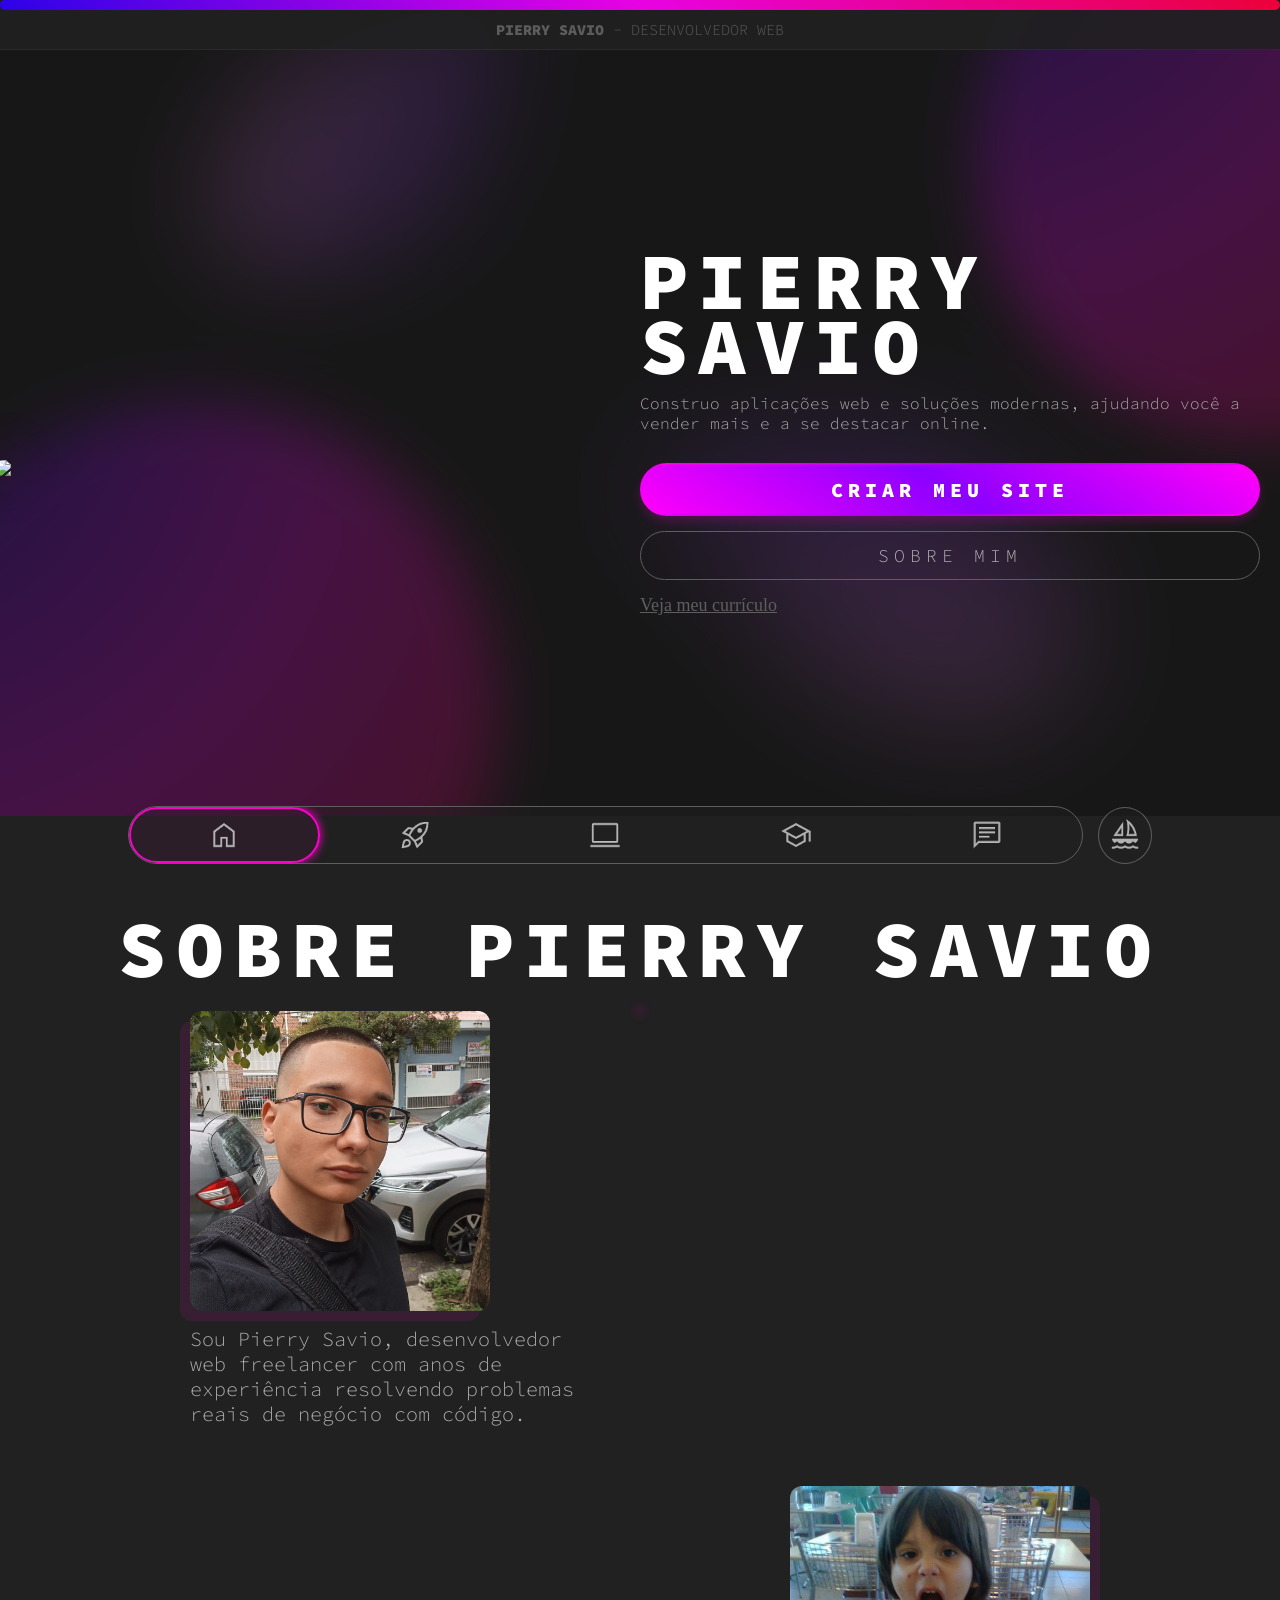
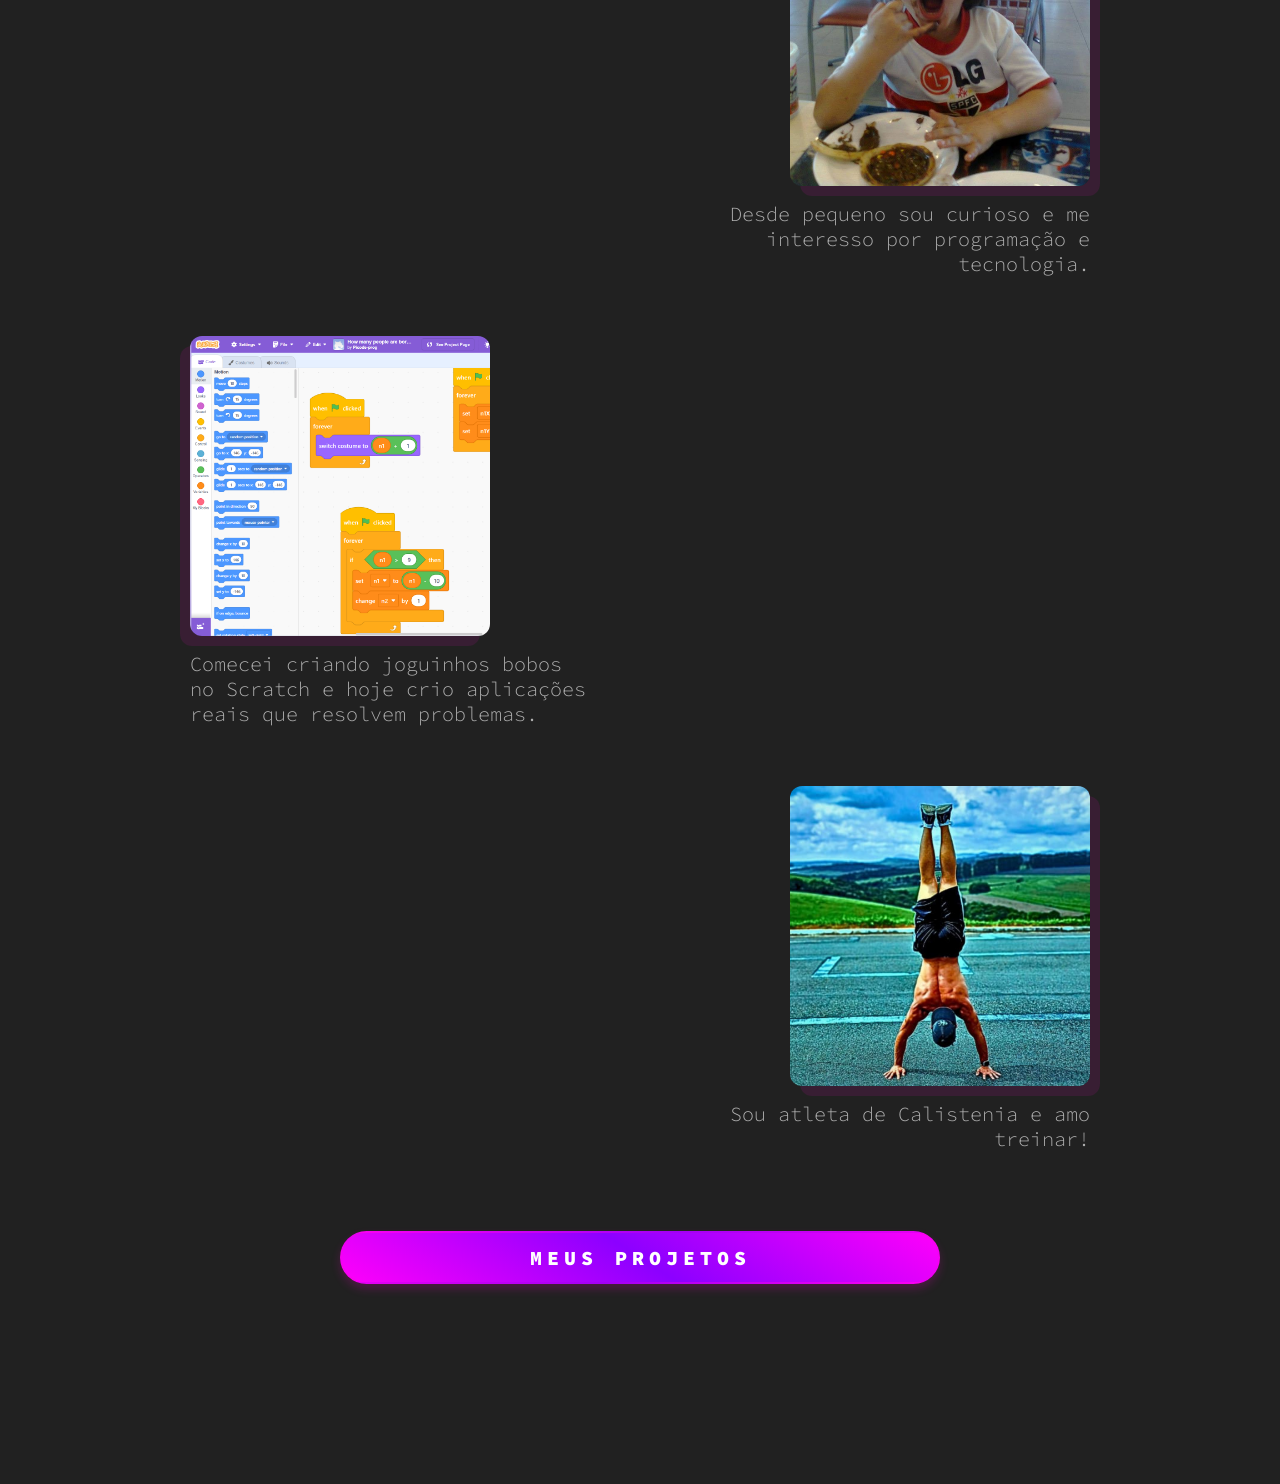
==== commit 430651b6: "feat: techs carousel" ====
--- a/index.html
+++ b/index.html
@@ -8,7 +8,7 @@
     <!--CSS LINK-->
     <link rel="stylesheet" href="./styles/index.css">
 
-    <!--NAVICON-->
+    <!--FAVICON-->
     <link rel="icon" type="image/png" href="./img/icons/favicon.png">
 
     <!--FONTS-->
--- a/styles/index.css
+++ b/styles/index.css
@@ -405,9 +405,7 @@
 
 main section.home {
   background-image: url("../../img/background/background-main.png");
-  background-size: 100% 100%;
-  background-repeat: no-repeat;
-  background-position: center;
+  background-size: cover;
   padding: 0px 20px 100px 20px;
   display: grid;
   grid-template-columns: repeat(1, 1fr);
@@ -747,8 +745,12 @@
 section.projects {
   height: 100vh;
   background: linear-gradient(180deg, #160015, #221c22);
-  padding: 100px 20px 100px 20px;
+  padding: 150px 20px 100px 20px;
   overflow: clip;
+  display: flex;
+  flex-direction: column;
+  justify-content: center;
+  align-items: center;
 }
 section.projects h2 {
   margin-bottom: 50px;
@@ -769,6 +771,8 @@
 }
 section.projects h2 {
   text-align: center;
+  position: absolute;
+  top: 15%;
 }
 section.projects div.arrow {
   position: absolute;
@@ -805,10 +809,12 @@
 section.projects div.projects-container {
   display: flex;
   justify-content: center;
+  align-items: center;
   position: relative;
+  width: 100%;
 }
 section.projects div.projects-container div.project {
-  position: relative;
+  position: absolute;
   display: flex;
   flex-direction: column;
   justify-content: center;
@@ -929,6 +935,624 @@
   }
 }
 
+section.techs {
+  min-height: 100vh;
+  background-image: url("../../img/background/background2.png");
+  background-size: 100% 100%;
+  background-repeat: no-repeat;
+  background-position: center;
+  padding: 100px 40px 100px 40px;
+}
+section.techs h2 {
+  font-family: "Source Code Pro", monospace;
+  font-optical-sizing: auto;
+  font-weight: 300;
+  font-style: normal;
+  color: white;
+  font-size: 35px;
+  font-weight: 900;
+}
+@media (orientation: landscape) {
+  section.techs h2 {
+    font-size: 80px;
+    letter-spacing: 10px;
+    line-height: 65px;
+  }
+}
+section.techs h2 {
+  margin-bottom: 30px;
+}
+section.techs div.carousel {
+  display: flex;
+  position: fixed;
+  top: 50%;
+  transform: translateY(-50%);
+}
+section.techs div.carousel div.techs-container {
+  display: grid;
+  grid-template-columns: repeat(18, 1fr);
+  animation: carousel 10s linear infinite;
+}
+section.techs div.carousel div.techs-container img {
+  padding: 0 50px 0 50px;
+}
+@keyframes carousel {
+  from {
+    transform: translateX(0%);
+  }
+  to {
+    transform: translateX(-100%);
+  }
+}
+
+section.custom-tictactoe {
+  min-height: 100vh;
+  background: linear-gradient(180deg, #160015, #221c22);
+  display: grid;
+  place-items: center;
+  gap: 30px;
+  grid-template-columns: repeat(1, 1fr);
+  padding: 80px 60px 80px 60px;
+}
+section.custom-tictactoe img.project-img {
+  width: 60%;
+  max-width: 400px;
+  min-width: 200px;
+  align-self: center;
+  border-radius: 50%;
+  border: 1px solid rgba(255, 0, 204, 0.5);
+  box-shadow: 0 0 40px rgba(255, 0, 204, 0.5);
+  animation: project-icon-animation 4s ease infinite;
+}
+section.custom-tictactoe div.content {
+  display: flex;
+  flex-direction: column;
+  gap: 16px;
+}
+section.custom-tictactoe div.content div.title-container {
+  display: flex;
+  gap: 10px;
+  justify-content: start;
+  align-items: center;
+}
+section.custom-tictactoe div.content div.title-container a.return-arrow {
+  position: absolute;
+  left: 15px;
+  opacity: 0.75;
+  transition: 0.3s ease;
+}
+section.custom-tictactoe div.content div.title-container a.return-arrow img {
+  width: 30px;
+}
+section.custom-tictactoe div.content div.title-container a.return-arrow:hover {
+  transform: scale(1.1);
+  opacity: 1;
+}
+section.custom-tictactoe div.content div.title-container a.return-arrow:active {
+  transform: scale(0.95);
+}
+section.custom-tictactoe div.content div.title-container h2 {
+  font-family: "Source Code Pro", monospace;
+  font-optical-sizing: auto;
+  font-weight: 300;
+  font-style: normal;
+  color: white;
+  font-size: 35px;
+  font-weight: 900;
+}
+@media (orientation: landscape) {
+  section.custom-tictactoe div.content div.title-container h2 {
+    font-size: 80px;
+    letter-spacing: 10px;
+    line-height: 65px;
+  }
+}
+section.custom-tictactoe div.content div.title-container img {
+  width: 70px;
+}
+section.custom-tictactoe div.content div.skills-container {
+  display: flex;
+  gap: 10px;
+  font-family: "Source Code Pro", monospace;
+  font-optical-sizing: auto;
+  font-weight: 300;
+  font-style: normal;
+  color: #b2b2b2;
+  text-align: left;
+}
+section.custom-tictactoe div.content div.skills-container p {
+  font-size: 14px;
+  background-color: rgba(255, 0, 204, 0.2);
+  padding: 4px;
+  border-radius: 4px;
+}
+section.custom-tictactoe div.content div.texts-container {
+  display: flex;
+  flex-direction: column;
+  gap: 10px;
+}
+section.custom-tictactoe div.content div.texts-container p.text {
+  font-family: "Source Code Pro", monospace;
+  font-optical-sizing: auto;
+  font-weight: 300;
+  font-style: normal;
+  color: #b2b2b2;
+  text-align: left;
+  font-size: 14px;
+}
+section.custom-tictactoe div.content div.buttons-container {
+  display: flex;
+  flex-direction: column;
+  gap: 10px;
+}
+section.custom-tictactoe div.content div.buttons-container a.test-button {
+  width: 100%;
+  text-decoration: none;
+}
+section.custom-tictactoe div.content div.buttons-container a.test-button button {
+  cursor: pointer;
+  letter-spacing: 5px;
+  border: none;
+  border-radius: 80px;
+  padding: 12px;
+  font-family: "Source Code Pro", monospace;
+  font-optical-sizing: auto;
+  font-weight: 300;
+  font-style: normal;
+  width: 100%;
+  box-shadow: 0 5px 10px 0 rgba(255, 0, 204, 0.2);
+  background: linear-gradient(33deg, #ff00fb, #8c00ff, #ff00fb);
+  font-size: 20px;
+  font-weight: 900;
+  color: white;
+  border: 2px solid rgba(255, 0, 204, 0.2);
+  animation: button-animation 4s ease-in-out infinite;
+  transition: 0.3s ease;
+}
+section.custom-tictactoe div.content div.buttons-container a.test-button button:hover {
+  transform: scale(1.02);
+  box-shadow: 0 5px 10px 0 rgba(255, 0, 204, 0.6);
+  border: 2px solid rgba(255, 0, 204, 0.8);
+}
+section.custom-tictactoe div.content div.buttons-container a.test-button button:active {
+  transform: scale(0.95);
+  box-shadow: 0 5px 10px 0 rgba(255, 0, 204, 0.6);
+  border: 2px solid rgba(255, 0, 204, 0.8);
+}
+section.custom-tictactoe div.content div.buttons-container a.test-button button {
+  border-radius: 10px;
+  padding: 8px;
+}
+section.custom-tictactoe div.content div.buttons-container a.github-button {
+  width: 100%;
+  text-decoration: none;
+}
+section.custom-tictactoe div.content div.buttons-container a.github-button button {
+  cursor: pointer;
+  letter-spacing: 5px;
+  border: none;
+  border-radius: 80px;
+  padding: 12px;
+  font-family: "Source Code Pro", monospace;
+  font-optical-sizing: auto;
+  font-weight: 300;
+  font-style: normal;
+  width: 100%;
+  background: transparent;
+  border: 1px solid #5e5e5e;
+  font-size: 18px;
+  color: #b2b2b2;
+  transition: 0.3s ease;
+}
+section.custom-tictactoe div.content div.buttons-container a.github-button button:hover {
+  border: 1px solid white;
+  letter-spacing: 8px;
+}
+section.custom-tictactoe div.content div.buttons-container a.github-button button {
+  display: flex;
+  justify-content: center;
+  align-items: center;
+  gap: 10px;
+  border-radius: 10px;
+  padding: 8px;
+}
+section.custom-tictactoe div.content div.buttons-container a.github-button button img {
+  width: 25px;
+}
+
+section.custom-tictactoe-previews {
+  padding: 80px 20px 150px 20px;
+  display: flex;
+  flex-direction: column;
+  gap: 30px;
+  background-image: url("../../../img/background/background3.png");
+  background-repeat: no-repeat;
+  background-size: cover;
+  align-items: center;
+}
+section.custom-tictactoe-previews h2 {
+  font-family: "Source Code Pro", monospace;
+  font-optical-sizing: auto;
+  font-weight: 300;
+  font-style: normal;
+  color: white;
+  font-size: 35px;
+  font-weight: 900;
+}
+@media (orientation: landscape) {
+  section.custom-tictactoe-previews h2 {
+    font-size: 80px;
+    letter-spacing: 10px;
+    line-height: 65px;
+  }
+}
+section.custom-tictactoe-previews div.mockup-wrapper {
+  width: 100%;
+  display: flex;
+  justify-content: center;
+}
+section.custom-tictactoe-previews div.mockup-wrapper div.mockup {
+  width: 100%;
+  max-width: 600px;
+  background-size: cover;
+  background-image: url("../../../img/projects/custom-tictactoe-phone-v.png");
+  aspect-ratio: 16/16;
+  transform: rotate(90deg);
+  cursor: pointer;
+  transition: 1s ease;
+}
+section.custom-tictactoe-previews div.mockup-wrapper div.mockup:hover {
+  transform: scale(1.05) rotate(90deg);
+}
+section.custom-tictactoe-previews div.mockup-wrapper div.mockup.horizontal {
+  background-image: url("../../../img/projects/custom-tictactoe-phone-h.png");
+  transform: rotate(0deg);
+}
+
+@media (orientation: landscape) {
+  section.custom-tictactoe {
+    grid-template-columns: repeat(2, 1fr);
+  }
+  section.custom-tictactoe img.project-img {
+    width: 80%;
+  }
+  section.custom-tictactoe div.content {
+    gap: 30px;
+  }
+  section.custom-tictactoe div.content div.title-container a.return-arrow {
+    position: absolute;
+    left: 80px;
+    top: 100px;
+  }
+  section.custom-tictactoe div.content div.title-container a.return-arrow img {
+    width: 40px;
+  }
+  section.custom-tictactoe div.content div.buttons-container {
+    gap: 20px;
+  }
+  section.custom-tictactoe div.content div.buttons-container a.test-button button {
+    padding: 16px;
+  }
+  section.custom-tictactoe div.content div.buttons-container a.github-button {
+    width: 100%;
+    text-decoration: none;
+  }
+  section.custom-tictactoe div.content div.buttons-container a.github-button button {
+    cursor: pointer;
+    letter-spacing: 5px;
+    border: none;
+    border-radius: 80px;
+    padding: 12px;
+    font-family: "Source Code Pro", monospace;
+    font-optical-sizing: auto;
+    font-weight: 300;
+    font-style: normal;
+    width: 100%;
+    background: transparent;
+    border: 1px solid #5e5e5e;
+    font-size: 18px;
+    color: #b2b2b2;
+    transition: 0.3s ease;
+  }
+  section.custom-tictactoe div.content div.buttons-container a.github-button button:hover {
+    border: 1px solid white;
+    letter-spacing: 8px;
+  }
+  section.custom-tictactoe div.content div.buttons-container a.github-button button {
+    padding: 16px;
+    border-radius: 10px;
+  }
+  section.custom-tictactoe div.content div.buttons-container a.github-button button img {
+    width: 25px;
+  }
+  section.custom-tictactoe {
+    gap: 50px;
+  }
+}
+section.luciana-psico {
+  min-height: 100vh;
+  background: linear-gradient(180deg, #160015, #221c22);
+  display: grid;
+  place-items: center;
+  gap: 30px;
+  grid-template-columns: repeat(1, 1fr);
+  padding: 80px 60px 80px 60px;
+}
+section.luciana-psico img.project-img {
+  width: 60%;
+  max-width: 400px;
+  min-width: 200px;
+  align-self: center;
+  border-radius: 50%;
+  border: 2px solid #00fd00;
+  box-shadow: 0 0 40px green;
+  animation: project-icon-animation 4s ease infinite;
+}
+section.luciana-psico div.content {
+  display: flex;
+  flex-direction: column;
+  gap: 16px;
+}
+section.luciana-psico div.content div.title-container {
+  display: flex;
+  gap: 10px;
+  justify-content: start;
+  align-items: center;
+}
+section.luciana-psico div.content div.title-container a.return-arrow {
+  position: absolute;
+  left: 15px;
+  opacity: 0.75;
+  transition: 0.3s ease;
+}
+section.luciana-psico div.content div.title-container a.return-arrow img {
+  width: 30px;
+}
+section.luciana-psico div.content div.title-container a.return-arrow:hover {
+  transform: scale(1.1);
+  opacity: 1;
+}
+section.luciana-psico div.content div.title-container a.return-arrow:active {
+  transform: scale(0.95);
+}
+section.luciana-psico div.content div.title-container h2 {
+  font-family: "Source Code Pro", monospace;
+  font-optical-sizing: auto;
+  font-weight: 300;
+  font-style: normal;
+  color: white;
+  font-size: 35px;
+  font-weight: 900;
+}
+@media (orientation: landscape) {
+  section.luciana-psico div.content div.title-container h2 {
+    font-size: 80px;
+    letter-spacing: 10px;
+    line-height: 65px;
+  }
+}
+section.luciana-psico div.content div.title-container img {
+  width: 70px;
+}
+section.luciana-psico div.content div.skills-container {
+  display: flex;
+  gap: 10px;
+  font-family: "Source Code Pro", monospace;
+  font-optical-sizing: auto;
+  font-weight: 300;
+  font-style: normal;
+  color: #b2b2b2;
+  text-align: left;
+}
+section.luciana-psico div.content div.skills-container p {
+  font-size: 14px;
+  background-color: rgba(255, 0, 204, 0.2);
+  padding: 4px;
+  border-radius: 4px;
+}
+section.luciana-psico div.content div.texts-container {
+  display: flex;
+  flex-direction: column;
+  gap: 10px;
+}
+section.luciana-psico div.content div.texts-container p.text {
+  font-family: "Source Code Pro", monospace;
+  font-optical-sizing: auto;
+  font-weight: 300;
+  font-style: normal;
+  color: #b2b2b2;
+  text-align: left;
+  font-size: 14px;
+}
+section.luciana-psico div.content div.buttons-container {
+  display: flex;
+  flex-direction: column;
+  gap: 10px;
+}
+section.luciana-psico div.content div.buttons-container a.test-button {
+  width: 100%;
+  text-decoration: none;
+}
+section.luciana-psico div.content div.buttons-container a.test-button button {
+  cursor: pointer;
+  letter-spacing: 5px;
+  border: none;
+  border-radius: 80px;
+  padding: 12px;
+  font-family: "Source Code Pro", monospace;
+  font-optical-sizing: auto;
+  font-weight: 300;
+  font-style: normal;
+  width: 100%;
+  box-shadow: 0 5px 10px 0 rgba(255, 0, 204, 0.2);
+  background: linear-gradient(33deg, #ff00fb, #8c00ff, #ff00fb);
+  font-size: 20px;
+  font-weight: 900;
+  color: white;
+  border: 2px solid rgba(255, 0, 204, 0.2);
+  animation: button-animation 4s ease-in-out infinite;
+  transition: 0.3s ease;
+}
+section.luciana-psico div.content div.buttons-container a.test-button button:hover {
+  transform: scale(1.02);
+  box-shadow: 0 5px 10px 0 rgba(255, 0, 204, 0.6);
+  border: 2px solid rgba(255, 0, 204, 0.8);
+}
+section.luciana-psico div.content div.buttons-container a.test-button button:active {
+  transform: scale(0.95);
+  box-shadow: 0 5px 10px 0 rgba(255, 0, 204, 0.6);
+  border: 2px solid rgba(255, 0, 204, 0.8);
+}
+section.luciana-psico div.content div.buttons-container a.test-button button {
+  border-radius: 10px;
+  padding: 8px;
+}
+section.luciana-psico div.content div.buttons-container a.github-button {
+  width: 100%;
+  text-decoration: none;
+}
+section.luciana-psico div.content div.buttons-container a.github-button button {
+  cursor: pointer;
+  letter-spacing: 5px;
+  border: none;
+  border-radius: 80px;
+  padding: 12px;
+  font-family: "Source Code Pro", monospace;
+  font-optical-sizing: auto;
+  font-weight: 300;
+  font-style: normal;
+  width: 100%;
+  background: transparent;
+  border: 1px solid #5e5e5e;
+  font-size: 18px;
+  color: #b2b2b2;
+  transition: 0.3s ease;
+}
+section.luciana-psico div.content div.buttons-container a.github-button button:hover {
+  border: 1px solid white;
+  letter-spacing: 8px;
+}
+section.luciana-psico div.content div.buttons-container a.github-button button {
+  display: flex;
+  justify-content: center;
+  align-items: center;
+  gap: 10px;
+  border-radius: 10px;
+  padding: 8px;
+}
+section.luciana-psico div.content div.buttons-container a.github-button button img {
+  width: 25px;
+}
+
+section.luciana-psico-previews {
+  padding: 80px 20px 150px 20px;
+  display: flex;
+  flex-direction: column;
+  gap: 30px;
+  background-image: url("../../../img/background/background3.png");
+  background-repeat: no-repeat;
+  background-size: cover;
+  align-items: center;
+}
+section.luciana-psico-previews h2 {
+  font-family: "Source Code Pro", monospace;
+  font-optical-sizing: auto;
+  font-weight: 300;
+  font-style: normal;
+  color: white;
+  font-size: 35px;
+  font-weight: 900;
+}
+@media (orientation: landscape) {
+  section.luciana-psico-previews h2 {
+    font-size: 80px;
+    letter-spacing: 10px;
+    line-height: 65px;
+  }
+}
+section.luciana-psico-previews div.mockup-wrapper {
+  width: 100%;
+  display: flex;
+  justify-content: center;
+}
+section.luciana-psico-previews div.mockup-wrapper div.mockup {
+  width: 100%;
+  max-width: 600px;
+  background-size: cover;
+  background-image: url("../../../img/projects/luciana-psico-phone-v.png");
+  aspect-ratio: 16/16;
+  transform: rotate(90deg);
+  cursor: pointer;
+  transition: 1s ease;
+}
+section.luciana-psico-previews div.mockup-wrapper div.mockup:hover {
+  transform: scale(1.05) rotate(90deg);
+}
+section.luciana-psico-previews div.mockup-wrapper div.mockup.horizontal {
+  background-image: url("../../../img/projects/luciana-psico-phone-h.png");
+  transform: rotate(0deg);
+}
+
+@media (orientation: landscape) {
+  section.luciana-psico {
+    grid-template-columns: repeat(2, 1fr);
+  }
+  section.luciana-psico img.project-img {
+    width: 80%;
+  }
+  section.luciana-psico div.content {
+    gap: 30px;
+  }
+  section.luciana-psico div.content div.title-container a.return-arrow {
+    position: absolute;
+    left: 80px;
+    top: 100px;
+  }
+  section.luciana-psico div.content div.title-container a.return-arrow img {
+    width: 40px;
+  }
+  section.luciana-psico div.content div.buttons-container {
+    gap: 20px;
+  }
+  section.luciana-psico div.content div.buttons-container a.test-button button {
+    padding: 16px;
+  }
+  section.luciana-psico div.content div.buttons-container a.github-button {
+    width: 100%;
+    text-decoration: none;
+  }
+  section.luciana-psico div.content div.buttons-container a.github-button button {
+    cursor: pointer;
+    letter-spacing: 5px;
+    border: none;
+    border-radius: 80px;
+    padding: 12px;
+    font-family: "Source Code Pro", monospace;
+    font-optical-sizing: auto;
+    font-weight: 300;
+    font-style: normal;
+    width: 100%;
+    background: transparent;
+    border: 1px solid #5e5e5e;
+    font-size: 18px;
+    color: #b2b2b2;
+    transition: 0.3s ease;
+  }
+  section.luciana-psico div.content div.buttons-container a.github-button button:hover {
+    border: 1px solid white;
+    letter-spacing: 8px;
+  }
+  section.luciana-psico div.content div.buttons-container a.github-button button {
+    padding: 16px;
+    border-radius: 10px;
+  }
+  section.luciana-psico div.content div.buttons-container a.github-button button img {
+    width: 25px;
+  }
+  section.luciana-psico-previews {
+    gap: 50px;
+  }
+}
 section.picode {
   min-height: 100vh;
   background: linear-gradient(180deg, #160015, #221c22);
@@ -1104,15 +1728,17 @@
   width: 25px;
 }
 
-section.previews {
+section.picode-previews {
   padding: 80px 20px 150px 20px;
   display: flex;
   flex-direction: column;
   gap: 30px;
-  background-color: #171717;
-  align-items: center;
-}
-section.previews h2 {
+  background-image: url("../../../img/background/background3.png");
+  background-repeat: no-repeat;
+  background-size: cover;
+  align-items: center;
+}
+section.picode-previews h2 {
   font-family: "Source Code Pro", monospace;
   font-optical-sizing: auto;
   font-weight: 300;
@@ -1122,18 +1748,18 @@
   font-weight: 900;
 }
 @media (orientation: landscape) {
-  section.previews h2 {
+  section.picode-previews h2 {
     font-size: 80px;
     letter-spacing: 10px;
     line-height: 65px;
   }
 }
-section.previews div.mockup-wrapper {
-  width: 100%;
-  display: flex;
-  justify-content: center;
-}
-section.previews div.mockup-wrapper div.mockup {
+section.picode-previews div.mockup-wrapper {
+  width: 100%;
+  display: flex;
+  justify-content: center;
+}
+section.picode-previews div.mockup-wrapper div.mockup {
   width: 100%;
   max-width: 600px;
   background-size: cover;
@@ -1143,10 +1769,10 @@
   cursor: pointer;
   transition: 1s ease;
 }
-section.previews div.mockup-wrapper div.mockup:hover {
+section.picode-previews div.mockup-wrapper div.mockup:hover {
   transform: scale(1.05) rotate(90deg);
 }
-section.previews div.mockup-wrapper div.mockup.horizontal {
+section.picode-previews div.mockup-wrapper div.mockup.horizontal {
   background-image: url("../../../img/projects/picode-phone-h.png");
   transform: rotate(0deg);
 }
@@ -1207,7 +1833,575 @@
   section.picode div.content div.buttons-container a.github-button button img {
     width: 25px;
   }
-  section.previews {
+  section.picode-previews {
+    gap: 50px;
+  }
+}
+section.quokka {
+  min-height: 100vh;
+  background: linear-gradient(180deg, #160015, #221c22);
+  display: grid;
+  place-items: center;
+  gap: 30px;
+  grid-template-columns: repeat(1, 1fr);
+  padding: 80px 60px 80px 60px;
+}
+section.quokka img.project-img {
+  width: 60%;
+  max-width: 400px;
+  min-width: 200px;
+  align-self: center;
+  border-radius: 50%;
+  border: 2px solid yellow;
+  box-shadow: 0 0 40px yellow;
+  animation: project-icon-animation 4s ease infinite;
+}
+section.quokka div.content {
+  display: flex;
+  flex-direction: column;
+  gap: 16px;
+}
+section.quokka div.content div.title-container {
+  display: flex;
+  gap: 10px;
+  justify-content: start;
+  align-items: center;
+}
+section.quokka div.content div.title-container a.return-arrow {
+  position: absolute;
+  left: 15px;
+  opacity: 0.75;
+  transition: 0.3s ease;
+}
+section.quokka div.content div.title-container a.return-arrow img {
+  width: 30px;
+}
+section.quokka div.content div.title-container a.return-arrow:hover {
+  transform: scale(1.1);
+  opacity: 1;
+}
+section.quokka div.content div.title-container a.return-arrow:active {
+  transform: scale(0.95);
+}
+section.quokka div.content div.title-container h2 {
+  font-family: "Source Code Pro", monospace;
+  font-optical-sizing: auto;
+  font-weight: 300;
+  font-style: normal;
+  color: white;
+  font-size: 35px;
+  font-weight: 900;
+}
+@media (orientation: landscape) {
+  section.quokka div.content div.title-container h2 {
+    font-size: 80px;
+    letter-spacing: 10px;
+    line-height: 65px;
+  }
+}
+section.quokka div.content div.title-container img {
+  width: 70px;
+}
+section.quokka div.content div.skills-container {
+  display: flex;
+  gap: 10px;
+  font-family: "Source Code Pro", monospace;
+  font-optical-sizing: auto;
+  font-weight: 300;
+  font-style: normal;
+  color: #b2b2b2;
+  text-align: left;
+}
+section.quokka div.content div.skills-container p {
+  font-size: 14px;
+  background-color: rgba(255, 0, 204, 0.2);
+  padding: 4px;
+  border-radius: 4px;
+}
+section.quokka div.content div.texts-container {
+  display: flex;
+  flex-direction: column;
+  gap: 10px;
+}
+section.quokka div.content div.texts-container p.text {
+  font-family: "Source Code Pro", monospace;
+  font-optical-sizing: auto;
+  font-weight: 300;
+  font-style: normal;
+  color: #b2b2b2;
+  text-align: left;
+  font-size: 14px;
+}
+section.quokka div.content div.buttons-container {
+  display: flex;
+  flex-direction: column;
+  gap: 10px;
+}
+section.quokka div.content div.buttons-container a.test-button {
+  width: 100%;
+  text-decoration: none;
+}
+section.quokka div.content div.buttons-container a.test-button button {
+  cursor: pointer;
+  letter-spacing: 5px;
+  border: none;
+  border-radius: 80px;
+  padding: 12px;
+  font-family: "Source Code Pro", monospace;
+  font-optical-sizing: auto;
+  font-weight: 300;
+  font-style: normal;
+  width: 100%;
+  box-shadow: 0 5px 10px 0 rgba(255, 0, 204, 0.2);
+  background: linear-gradient(33deg, #ff00fb, #8c00ff, #ff00fb);
+  font-size: 20px;
+  font-weight: 900;
+  color: white;
+  border: 2px solid rgba(255, 0, 204, 0.2);
+  animation: button-animation 4s ease-in-out infinite;
+  transition: 0.3s ease;
+}
+section.quokka div.content div.buttons-container a.test-button button:hover {
+  transform: scale(1.02);
+  box-shadow: 0 5px 10px 0 rgba(255, 0, 204, 0.6);
+  border: 2px solid rgba(255, 0, 204, 0.8);
+}
+section.quokka div.content div.buttons-container a.test-button button:active {
+  transform: scale(0.95);
+  box-shadow: 0 5px 10px 0 rgba(255, 0, 204, 0.6);
+  border: 2px solid rgba(255, 0, 204, 0.8);
+}
+section.quokka div.content div.buttons-container a.test-button button {
+  border-radius: 10px;
+  padding: 8px;
+}
+section.quokka div.content div.buttons-container a.github-button {
+  width: 100%;
+  text-decoration: none;
+}
+section.quokka div.content div.buttons-container a.github-button button {
+  cursor: pointer;
+  letter-spacing: 5px;
+  border: none;
+  border-radius: 80px;
+  padding: 12px;
+  font-family: "Source Code Pro", monospace;
+  font-optical-sizing: auto;
+  font-weight: 300;
+  font-style: normal;
+  width: 100%;
+  background: transparent;
+  border: 1px solid #5e5e5e;
+  font-size: 18px;
+  color: #b2b2b2;
+  transition: 0.3s ease;
+}
+section.quokka div.content div.buttons-container a.github-button button:hover {
+  border: 1px solid white;
+  letter-spacing: 8px;
+}
+section.quokka div.content div.buttons-container a.github-button button {
+  display: flex;
+  justify-content: center;
+  align-items: center;
+  gap: 10px;
+  border-radius: 10px;
+  padding: 8px;
+}
+section.quokka div.content div.buttons-container a.github-button button img {
+  width: 25px;
+}
+
+section.quokka-previews {
+  padding: 80px 20px 150px 20px;
+  display: flex;
+  flex-direction: column;
+  gap: 30px;
+  background-image: url("../../../img/background/background3.png");
+  background-repeat: no-repeat;
+  background-size: cover;
+  align-items: center;
+}
+section.quokka-previews h2 {
+  font-family: "Source Code Pro", monospace;
+  font-optical-sizing: auto;
+  font-weight: 300;
+  font-style: normal;
+  color: white;
+  font-size: 35px;
+  font-weight: 900;
+}
+@media (orientation: landscape) {
+  section.quokka-previews h2 {
+    font-size: 80px;
+    letter-spacing: 10px;
+    line-height: 65px;
+  }
+}
+section.quokka-previews div.mockup-wrapper {
+  width: 100%;
+  display: flex;
+  justify-content: center;
+}
+section.quokka-previews div.mockup-wrapper div.mockup {
+  width: 100%;
+  max-width: 600px;
+  background-size: cover;
+  background-image: url("../../../img/projects/quokka-phone-v.png");
+  aspect-ratio: 16/16;
+  transform: rotate(90deg);
+  cursor: pointer;
+  transition: 1s ease;
+}
+section.quokka-previews div.mockup-wrapper div.mockup:hover {
+  transform: scale(1.05) rotate(90deg);
+}
+section.quokka-previews div.mockup-wrapper div.mockup.horizontal {
+  background-image: url("../../../img/projects/quokka-phone-h.png");
+  transform: rotate(0deg);
+}
+
+@media (orientation: landscape) {
+  section.quokka {
+    grid-template-columns: repeat(2, 1fr);
+  }
+  section.quokka img.project-img {
+    width: 80%;
+  }
+  section.quokka div.content {
+    gap: 30px;
+  }
+  section.quokka div.content div.title-container a.return-arrow {
+    position: absolute;
+    left: 80px;
+    top: 100px;
+  }
+  section.quokka div.content div.title-container a.return-arrow img {
+    width: 40px;
+  }
+  section.quokka div.content div.buttons-container {
+    gap: 20px;
+  }
+  section.quokka div.content div.buttons-container a.test-button button {
+    padding: 16px;
+  }
+  section.quokka div.content div.buttons-container a.github-button {
+    width: 100%;
+    text-decoration: none;
+  }
+  section.quokka div.content div.buttons-container a.github-button button {
+    cursor: pointer;
+    letter-spacing: 5px;
+    border: none;
+    border-radius: 80px;
+    padding: 12px;
+    font-family: "Source Code Pro", monospace;
+    font-optical-sizing: auto;
+    font-weight: 300;
+    font-style: normal;
+    width: 100%;
+    background: transparent;
+    border: 1px solid #5e5e5e;
+    font-size: 18px;
+    color: #b2b2b2;
+    transition: 0.3s ease;
+  }
+  section.quokka div.content div.buttons-container a.github-button button:hover {
+    border: 1px solid white;
+    letter-spacing: 8px;
+  }
+  section.quokka div.content div.buttons-container a.github-button button {
+    padding: 16px;
+    border-radius: 10px;
+  }
+  section.quokka div.content div.buttons-container a.github-button button img {
+    width: 25px;
+  }
+  section.quokka-previews {
+    gap: 50px;
+  }
+}
+section.savio-sena {
+  min-height: 100vh;
+  background: linear-gradient(180deg, #160015, #221c22);
+  display: grid;
+  place-items: center;
+  gap: 30px;
+  grid-template-columns: repeat(1, 1fr);
+  padding: 80px 60px 80px 60px;
+}
+section.savio-sena img.project-img {
+  width: 60%;
+  max-width: 400px;
+  min-width: 200px;
+  align-self: center;
+  border-radius: 50%;
+  border: 2px solid #00f800;
+  box-shadow: 0 0 40px green;
+  animation: project-icon-animation 4s ease infinite;
+}
+section.savio-sena div.content {
+  display: flex;
+  flex-direction: column;
+  gap: 16px;
+}
+section.savio-sena div.content div.title-container {
+  display: flex;
+  gap: 10px;
+  justify-content: start;
+  align-items: center;
+}
+section.savio-sena div.content div.title-container a.return-arrow {
+  position: absolute;
+  left: 15px;
+  opacity: 0.75;
+  transition: 0.3s ease;
+}
+section.savio-sena div.content div.title-container a.return-arrow img {
+  width: 30px;
+}
+section.savio-sena div.content div.title-container a.return-arrow:hover {
+  transform: scale(1.1);
+  opacity: 1;
+}
+section.savio-sena div.content div.title-container a.return-arrow:active {
+  transform: scale(0.95);
+}
+section.savio-sena div.content div.title-container h2 {
+  font-family: "Source Code Pro", monospace;
+  font-optical-sizing: auto;
+  font-weight: 300;
+  font-style: normal;
+  color: white;
+  font-size: 35px;
+  font-weight: 900;
+}
+@media (orientation: landscape) {
+  section.savio-sena div.content div.title-container h2 {
+    font-size: 80px;
+    letter-spacing: 10px;
+    line-height: 65px;
+  }
+}
+section.savio-sena div.content div.title-container img {
+  width: 70px;
+}
+section.savio-sena div.content div.skills-container {
+  display: flex;
+  gap: 10px;
+  font-family: "Source Code Pro", monospace;
+  font-optical-sizing: auto;
+  font-weight: 300;
+  font-style: normal;
+  color: #b2b2b2;
+  text-align: left;
+}
+section.savio-sena div.content div.skills-container p {
+  font-size: 14px;
+  background-color: rgba(255, 0, 204, 0.2);
+  padding: 4px;
+  border-radius: 4px;
+}
+section.savio-sena div.content div.texts-container {
+  display: flex;
+  flex-direction: column;
+  gap: 10px;
+}
+section.savio-sena div.content div.texts-container p.text {
+  font-family: "Source Code Pro", monospace;
+  font-optical-sizing: auto;
+  font-weight: 300;
+  font-style: normal;
+  color: #b2b2b2;
+  text-align: left;
+  font-size: 14px;
+}
+section.savio-sena div.content div.buttons-container {
+  display: flex;
+  flex-direction: column;
+  gap: 10px;
+}
+section.savio-sena div.content div.buttons-container a.test-button {
+  width: 100%;
+  text-decoration: none;
+}
+section.savio-sena div.content div.buttons-container a.test-button button {
+  cursor: pointer;
+  letter-spacing: 5px;
+  border: none;
+  border-radius: 80px;
+  padding: 12px;
+  font-family: "Source Code Pro", monospace;
+  font-optical-sizing: auto;
+  font-weight: 300;
+  font-style: normal;
+  width: 100%;
+  box-shadow: 0 5px 10px 0 rgba(255, 0, 204, 0.2);
+  background: linear-gradient(33deg, #ff00fb, #8c00ff, #ff00fb);
+  font-size: 20px;
+  font-weight: 900;
+  color: white;
+  border: 2px solid rgba(255, 0, 204, 0.2);
+  animation: button-animation 4s ease-in-out infinite;
+  transition: 0.3s ease;
+}
+section.savio-sena div.content div.buttons-container a.test-button button:hover {
+  transform: scale(1.02);
+  box-shadow: 0 5px 10px 0 rgba(255, 0, 204, 0.6);
+  border: 2px solid rgba(255, 0, 204, 0.8);
+}
+section.savio-sena div.content div.buttons-container a.test-button button:active {
+  transform: scale(0.95);
+  box-shadow: 0 5px 10px 0 rgba(255, 0, 204, 0.6);
+  border: 2px solid rgba(255, 0, 204, 0.8);
+}
+section.savio-sena div.content div.buttons-container a.test-button button {
+  border-radius: 10px;
+  padding: 8px;
+}
+section.savio-sena div.content div.buttons-container a.github-button {
+  width: 100%;
+  text-decoration: none;
+}
+section.savio-sena div.content div.buttons-container a.github-button button {
+  cursor: pointer;
+  letter-spacing: 5px;
+  border: none;
+  border-radius: 80px;
+  padding: 12px;
+  font-family: "Source Code Pro", monospace;
+  font-optical-sizing: auto;
+  font-weight: 300;
+  font-style: normal;
+  width: 100%;
+  background: transparent;
+  border: 1px solid #5e5e5e;
+  font-size: 18px;
+  color: #b2b2b2;
+  transition: 0.3s ease;
+}
+section.savio-sena div.content div.buttons-container a.github-button button:hover {
+  border: 1px solid white;
+  letter-spacing: 8px;
+}
+section.savio-sena div.content div.buttons-container a.github-button button {
+  display: flex;
+  justify-content: center;
+  align-items: center;
+  gap: 10px;
+  border-radius: 10px;
+  padding: 8px;
+}
+section.savio-sena div.content div.buttons-container a.github-button button img {
+  width: 25px;
+}
+
+section.savio-sena-previews {
+  padding: 80px 20px 150px 20px;
+  display: flex;
+  flex-direction: column;
+  gap: 30px;
+  background-image: url("../../../img/background/background3.png");
+  background-repeat: no-repeat;
+  background-size: cover;
+  align-items: center;
+}
+section.savio-sena-previews h2 {
+  font-family: "Source Code Pro", monospace;
+  font-optical-sizing: auto;
+  font-weight: 300;
+  font-style: normal;
+  color: white;
+  font-size: 35px;
+  font-weight: 900;
+}
+@media (orientation: landscape) {
+  section.savio-sena-previews h2 {
+    font-size: 80px;
+    letter-spacing: 10px;
+    line-height: 65px;
+  }
+}
+section.savio-sena-previews div.mockup-wrapper {
+  width: 100%;
+  display: flex;
+  justify-content: center;
+}
+section.savio-sena-previews div.mockup-wrapper div.mockup {
+  width: 100%;
+  max-width: 600px;
+  background-size: cover;
+  background-image: url("../../../img/projects/savio-sena-phone-v.png");
+  aspect-ratio: 16/16;
+  transform: rotate(90deg);
+  cursor: pointer;
+  transition: 1s ease;
+}
+section.savio-sena-previews div.mockup-wrapper div.mockup:hover {
+  transform: scale(1.05) rotate(90deg);
+}
+section.savio-sena-previews div.mockup-wrapper div.mockup.horizontal {
+  background-image: url("../../../img/projects/savio-sena-phone-h.png");
+  transform: rotate(0deg);
+}
+
+@media (orientation: landscape) {
+  section.savio-sena {
+    grid-template-columns: repeat(2, 1fr);
+  }
+  section.savio-sena img.project-img {
+    width: 80%;
+  }
+  section.savio-sena div.content {
+    gap: 30px;
+  }
+  section.savio-sena div.content div.title-container a.return-arrow {
+    position: absolute;
+    left: 80px;
+    top: 100px;
+  }
+  section.savio-sena div.content div.title-container a.return-arrow img {
+    width: 40px;
+  }
+  section.savio-sena div.content div.buttons-container {
+    gap: 20px;
+  }
+  section.savio-sena div.content div.buttons-container a.test-button button {
+    padding: 16px;
+  }
+  section.savio-sena div.content div.buttons-container a.github-button {
+    width: 100%;
+    text-decoration: none;
+  }
+  section.savio-sena div.content div.buttons-container a.github-button button {
+    cursor: pointer;
+    letter-spacing: 5px;
+    border: none;
+    border-radius: 80px;
+    padding: 12px;
+    font-family: "Source Code Pro", monospace;
+    font-optical-sizing: auto;
+    font-weight: 300;
+    font-style: normal;
+    width: 100%;
+    background: transparent;
+    border: 1px solid #5e5e5e;
+    font-size: 18px;
+    color: #b2b2b2;
+    transition: 0.3s ease;
+  }
+  section.savio-sena div.content div.buttons-container a.github-button button:hover {
+    border: 1px solid white;
+    letter-spacing: 8px;
+  }
+  section.savio-sena div.content div.buttons-container a.github-button button {
+    padding: 16px;
+    border-radius: 10px;
+  }
+  section.savio-sena div.content div.buttons-container a.github-button button img {
+    width: 25px;
+  }
+  section.picode-previews {
     gap: 50px;
   }
 }
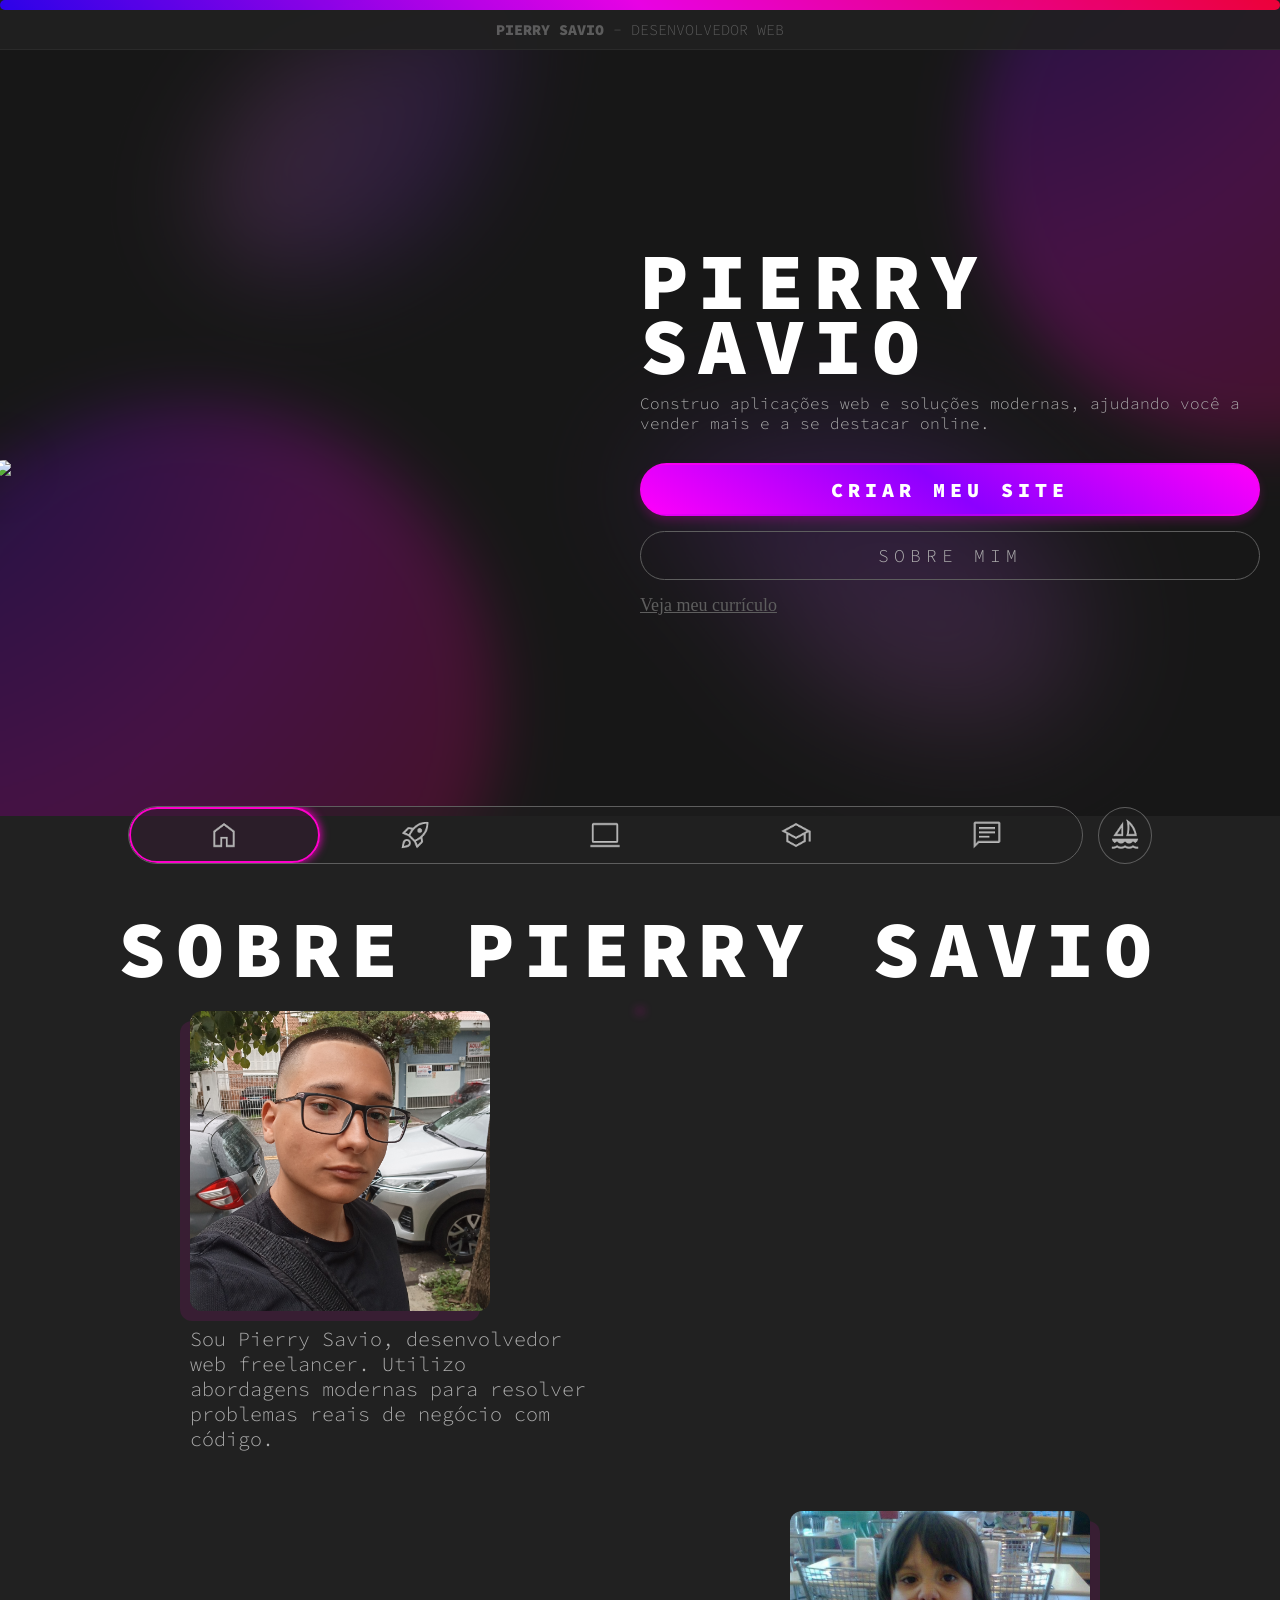
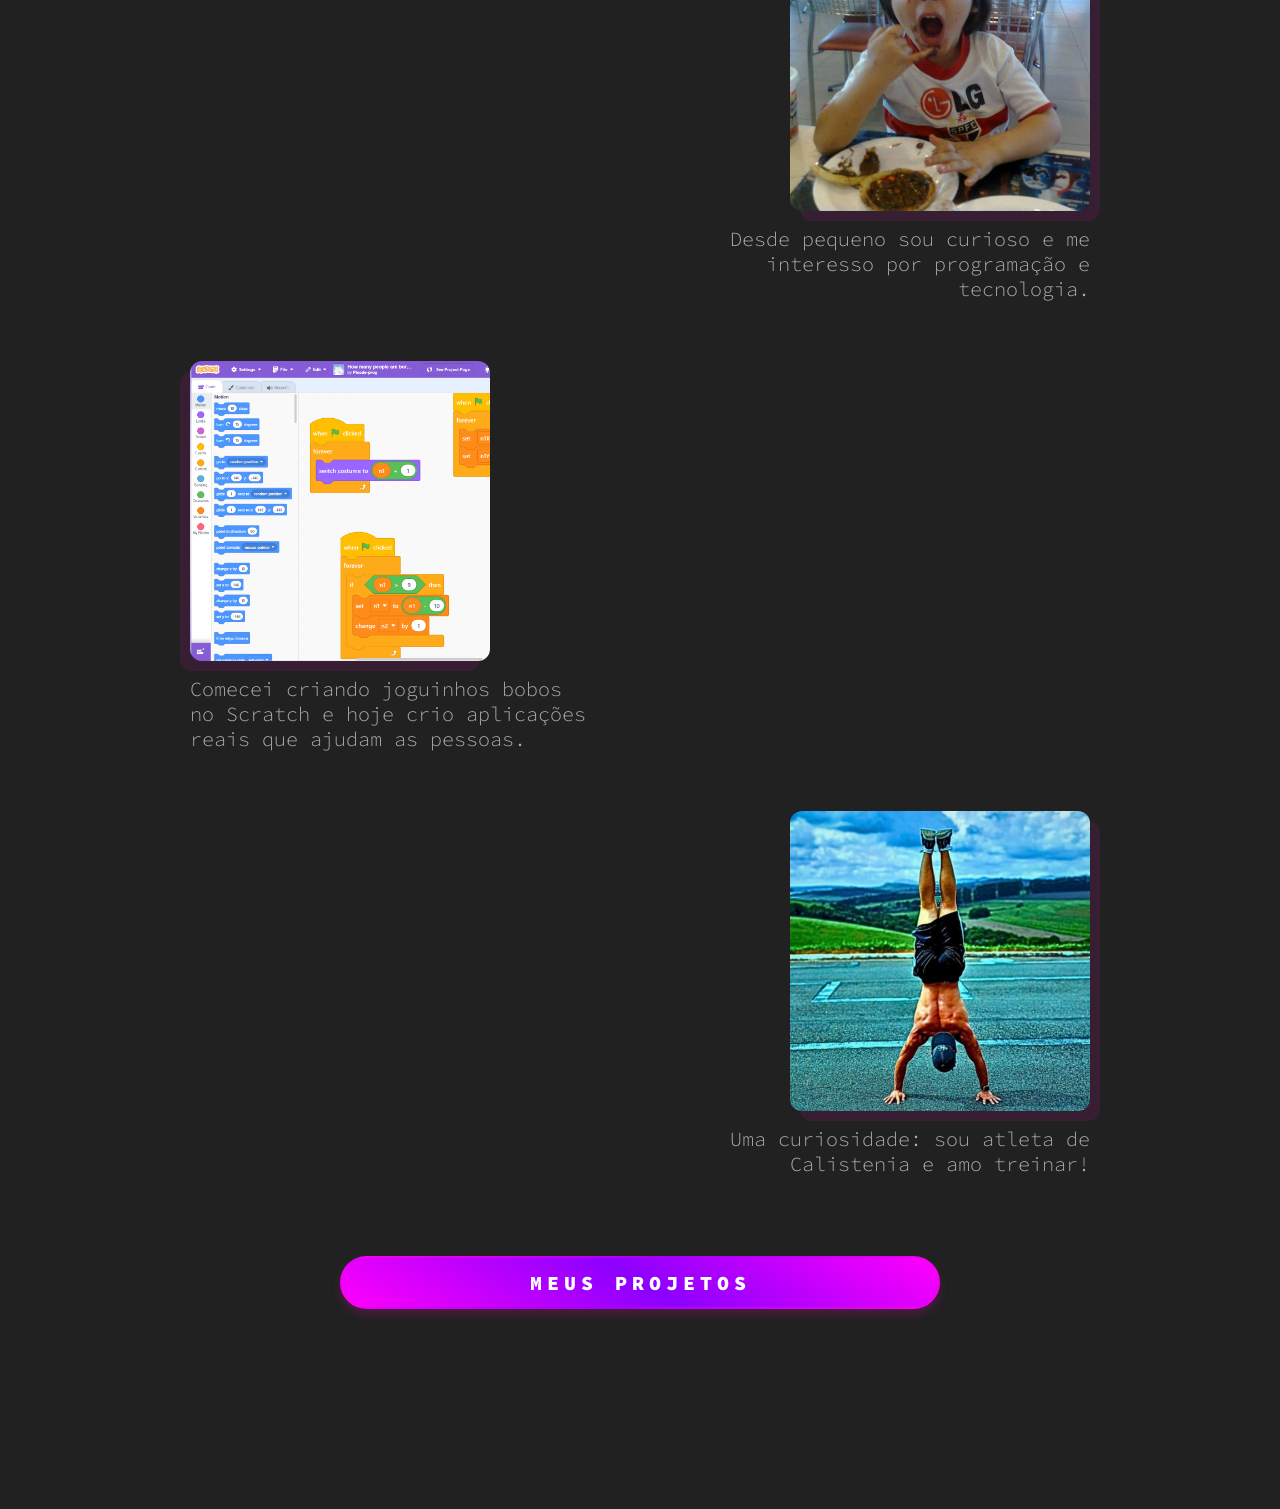
==== commit 7db498fa: "feat: some changes" ====
--- a/index.html
+++ b/index.html
@@ -1,10 +1,11 @@
-<!DOCTYPE html>
+    <!DOCTYPE html>
 <html lang="pt-br">
+
 <head>
     <meta charset="UTF-8">
     <meta name="viewport" content="width=device-width, initial-scale=1.0">
     <title>Pierry Savio</title>
-    
+
     <!--CSS LINK-->
     <link rel="stylesheet" href="./styles/index.css">
 
@@ -14,53 +15,63 @@
     <!--FONTS-->
     <link rel="preconnect" href="https://fonts.googleapis.com">
     <link rel="preconnect" href="https://fonts.gstatic.com" crossorigin>
-    <link href="https://fonts.googleapis.com/css2?family=Source+Code+Pro:ital,wght@0,200..900;1,200..900&display=swap" rel="stylesheet">
+    <link href="https://fonts.googleapis.com/css2?family=Source+Code+Pro:ital,wght@0,200..900;1,200..900&display=swap"
+        rel="stylesheet">
 
     <style>
         @view-transition {
             navigation: auto;
         }
-        ::view-transition-group(page-content){
+
+        ::view-transition-group(page-content) {
             animation-duration: 0.5s;
             animation-timing-function: ease;
         }
 
-        ::view-transition-old(page-content){
+        ::view-transition-old(page-content) {
             animation-name: slide-up-out;
         }
-        ::view-transition-new(page-content){
+
+        ::view-transition-new(page-content) {
             animation-name: slide-up-in;
         }
 
-        main{
+        main {
             view-transition-name: page-content;
         }
-        header{
+
+        header {
             view-transition-name: header;
         }
-        footer{
+
+        footer {
             view-transition-name: footer;
         }
-        footer{
+
+        footer {
             view-transition-name: footer;
         }
-        button.open-nav-button{
+
+        button.open-nav-button {
             view-transition-name: nav-button;
         }
 
         @keyframes slide-up-out {
-            from{
+            from {
                 transform: translateY(0);
             }
-            to{
+
+            to {
                 transform: translateY(-100vh);
             }
         }
+
         @keyframes slide-up-in {
-            from{
+            from {
                 transform: translateY(100vh);
             }
-            to{
+
+            to {
                 transform: translateY(0vh);
             }
         }
@@ -73,7 +84,7 @@
         <div class="scroll-progress-line"></div>
         <p><span class="text-highlight">PIERRY SAVIO</span> - DESENVOLVEDOR WEB</p>
     </header>
-    
+
     <main>
         <section class="home" id="home">
             <div class="hacker-wrapper">
@@ -85,7 +96,8 @@
             <div class="part2">
                 <div class="title-paragraph-container">
                     <h1>PIERRY SAVIO</h1>
-                    <p>Construo aplicações web e soluções modernas, ajudando você a vender mais e a se destacar online.</p>
+                    <p>Construo aplicações web e soluções modernas, ajudando você a vender mais e a se destacar online.
+                    </p>
                 </div>
 
                 <div class="buttons-container">
@@ -95,10 +107,10 @@
                     <a href="#about_me" class="about-me-a">
                         <button>SOBRE MIM</button>
                     </a>
-                    <a href="" class="curriculum">Veja meu currículo</a>
-                </div>
-            </div>
-            
+                    <a href="./docs/curriculum.pdf" download="pierry-savio-curriculum.pdf" class="curriculum">Veja meu currículo</a>
+                </div>
+            </div>
+
         </section>
 
         <section class="about-me" id="about_me">
@@ -108,9 +120,10 @@
 
                 <div class="item left">
                     <img src="./img/about-me/pierry1.png" alt="Pierry">
-                    <p>Sou Pierry Savio, desenvolvedor web freelancer com anos de experiência resolvendo problemas reais de negócio com código.</p>
-                </div>
-               
+                    <p>Sou Pierry Savio, desenvolvedor web freelancer. Utilizo abordagens modernas para resolver problemas reais
+                        de negócio com código.</p>
+                </div>
+
                 <div class="item right">
                     <img src="./img/about-me/pequeno.png" alt="Mini eu">
                     <p>Desde pequeno sou curioso e me interesso por programação e tecnologia.</p>
@@ -120,12 +133,13 @@
 
                 <div class="item left">
                     <img src="./img/about-me/scratch.png" alt="Scratch">
-                    <p>Comecei criando joguinhos bobos no Scratch e hoje crio aplicações reais que resolvem problemas.</p>
+                    <p>Comecei criando joguinhos bobos no Scratch e hoje crio aplicações reais que ajudam as pessoas.
+                    </p>
                 </div>
 
                 <div class="item right">
                     <img src="./img/about-me/calistenia.png" alt="Calistenia">
-                    <p>Sou atleta de Calistenia e amo treinar!</p>
+                    <p>Uma curiosidade: sou atleta de Calistenia e amo treinar!</p>
                 </div>
             </div>
 
@@ -136,7 +150,7 @@
             </div>
         </section>
     </main>
-    
+
 
     <!--NAV MOBILE-->
     <button class="open-nav-button closed" id="open_nav_mobile_button">
@@ -205,4 +219,5 @@
     </footer>
     <script src="script.js"></script>
 </body>
-</html>
+
+</html>
--- a/styles/index.css
+++ b/styles/index.css
@@ -1,3 +1,4 @@
+@charset "UTF-8";
 @keyframes floating {
   0% {
     transform: scale(1) translateX(-50%);
@@ -188,7 +189,7 @@
 }
 
 footer.footer-mobile {
-  z-index: 100;
+  z-index: 999;
   position: fixed;
   bottom: 0;
   width: 100%;
@@ -773,12 +774,14 @@
   text-align: center;
   position: absolute;
   top: 15%;
+  animation: start-animation-2 1s ease forwards;
+  font-size: clamp(40px, 2vw, 120px);
 }
 section.projects div.arrow {
   position: absolute;
   z-index: 999;
   top: 50%;
-  background-color: #ff00cc;
+  border: 1px solid rgba(255, 0, 204, 0.5);
   padding: 10px;
   border-radius: 50%;
   width: 60px;
@@ -941,7 +944,7 @@
   background-size: 100% 100%;
   background-repeat: no-repeat;
   background-position: center;
-  padding: 100px 40px 100px 40px;
+  padding: 100px 0px 100px 0px;
 }
 section.techs h2 {
   font-family: "Source Code Pro", monospace;
@@ -960,31 +963,746 @@
   }
 }
 section.techs h2 {
-  margin-bottom: 30px;
-}
-section.techs div.carousel {
-  display: flex;
-  position: fixed;
-  top: 50%;
-  transform: translateY(-50%);
-}
-section.techs div.carousel div.techs-container {
-  display: grid;
-  grid-template-columns: repeat(18, 1fr);
-  animation: carousel 10s linear infinite;
-}
-section.techs div.carousel div.techs-container img {
-  padding: 0 50px 0 50px;
+  padding-left: 20px;
+  text-align: center;
+  margin-bottom: 100px;
+  font-size: clamp(40px, 2vw, 120px);
+  animation: start-animation-1 1s ease forwards;
+}
+section.techs a {
+  text-decoration: none;
+}
+section.techs a p.see-all {
+  font-family: "Source Code Pro", monospace;
+  font-optical-sizing: auto;
+  font-weight: 300;
+  font-style: normal;
+  color: #b2b2b2;
+  text-align: left;
+  cursor: pointer;
+  text-align: right;
+  transition: 0.2s ease;
+  margin-right: 40px;
+}
+section.techs a p.see-all:hover {
+  color: white;
+}
+section.techs div.carrossel-container {
+  display: flex;
+  flex-direction: column;
+  gap: 50px;
+  width: 100%;
+  padding: 0px 0 70px 0;
+  overflow: hidden;
+  position: relative;
+  z-index: 0;
+}
+section.techs div.carrossel-container h3 {
+  font-family: "Source Code Pro", monospace;
+  font-optical-sizing: auto;
+  font-weight: 300;
+  font-style: normal;
+  color: white;
+  font-size: 35px;
+  font-weight: 900;
+}
+@media (orientation: landscape) {
+  section.techs div.carrossel-container h3 {
+    font-size: 80px;
+    letter-spacing: 10px;
+    line-height: 65px;
+  }
+}
+section.techs div.carrossel-container h3 {
+  font-size: 30px;
+  margin-left: 40px;
+}
+section.techs div.carrossel-container div.carrossel-track {
+  display: flex;
+  width: -moz-max-content;
+  width: max-content;
+  animation: carousel 15s linear infinite;
+  z-index: 0;
+}
+section.techs div.carrossel-container div.carrossel-track img {
+  height: 100px;
+  margin-right: 50px;
+  border-radius: 8px;
+  flex-shrink: 0;
+  cursor: pointer;
+  transition: 0.5s ease;
+}
+section.techs div.carrossel-container div.carrossel-track img:hover {
+  transform: scale(1.15);
+}
+section.techs div.carrossel-container div.carrossel-track:hover {
+  animation-play-state: paused;
 }
 @keyframes carousel {
   from {
-    transform: translateX(0%);
+    transform: translateX(0);
   }
   to {
-    transform: translateX(-100%);
-  }
-}
-
+    transform: translateX(-50%);
+  }
+}
+
+div.popup-background {
+  pointer-events: auto;
+  opacity: 1;
+  background-color: rgba(0, 0, 0, 0.75);
+  z-index: 999;
+  position: fixed;
+  top: 0;
+  left: 0;
+  height: 100vh;
+  width: 100vw;
+  display: flex;
+  justify-content: center;
+  align-items: center;
+  transition: 0.5s ease;
+}
+div.popup-background div.popup-container {
+  transform: scale(1);
+  background: linear-gradient(180deg, #160015, #221c22);
+  padding: 30px;
+  display: flex;
+  flex-direction: column;
+  justify-content: center;
+  align-items: center;
+  gap: 20px;
+  width: 90%;
+  max-width: -moz-fit-content;
+  max-width: fit-content;
+  box-shadow: 0 0 80px 0 rgba(255, 0, 204, 0.4);
+  border: 1px solid rgba(255, 0, 204, 0.4);
+  border-radius: 10px;
+  position: relative;
+  transition: 0.5s ease;
+}
+div.popup-background div.popup-container button.close-button {
+  background-color: transparent;
+  color: #b2b2b2;
+  border: none;
+  border-radius: 50%;
+  position: absolute;
+  top: 25px;
+  right: 25px;
+  font-size: 25px;
+  cursor: pointer;
+  transition: 0.3s ease;
+}
+div.popup-background div.popup-container button.close-button:hover {
+  transform: scale(1.1);
+  color: white;
+}
+div.popup-background div.popup-container button.close-button:active {
+  transform: scale(0.8);
+  color: #b2b2b2;
+}
+div.popup-background div.popup-container img {
+  width: 50%;
+  border-radius: 10px;
+  transition: 0.3s ease;
+}
+div.popup-background div.popup-container h2 {
+  font-family: "Source Code Pro", monospace;
+  font-optical-sizing: auto;
+  font-weight: 300;
+  font-style: normal;
+  color: white;
+  font-size: 35px;
+  font-weight: 900;
+}
+@media (orientation: landscape) {
+  div.popup-background div.popup-container h2 {
+    font-size: 80px;
+    letter-spacing: 10px;
+    line-height: 65px;
+  }
+}
+div.popup-background div.popup-container h2 {
+  text-align: center;
+}
+div.popup-background div.popup-container p {
+  font-family: "Source Code Pro", monospace;
+  font-optical-sizing: auto;
+  font-weight: 300;
+  font-style: normal;
+  color: #b2b2b2;
+  text-align: left;
+  text-align: center;
+}
+div.popup-background div.popup-container:hover img {
+  transform: rotateY(360deg);
+}
+
+div.popup-background.closed {
+  pointer-events: none;
+  opacity: 0;
+}
+div.popup-background.closed div.popup-container {
+  transform: scale(0.5);
+}
+
+@media (orientation: landscape) {
+  section.techs div.carrossel-container div.carrossel-track img {
+    height: 150px;
+    margin-right: 70px;
+  }
+}
+section.all-techs {
+  min-height: 100vh;
+  background-image: url("../../img/background/background2.png");
+  background-size: 100% 100%;
+  background-repeat: no-repeat;
+  background-position: center;
+  padding: 100px 40px 100px 40px;
+}
+section.all-techs div.title-container {
+  display: flex;
+  justify-content: center;
+  align-items: center;
+  gap: 20px;
+}
+section.all-techs div.title-container a.return-button {
+  opacity: 0.75;
+  text-decoration: none;
+  text-align: center;
+  text-justify: center;
+  transition: 0.3s ease;
+}
+section.all-techs div.title-container a.return-button img {
+  width: 30px;
+}
+section.all-techs div.title-container a.return-button:hover {
+  transform: scale(1.1);
+  opacity: 1;
+}
+section.all-techs div.title-container a.return-button:active {
+  transform: scale(0.95);
+}
+section.all-techs div.title-container h2 {
+  font-family: "Source Code Pro", monospace;
+  font-optical-sizing: auto;
+  font-weight: 300;
+  font-style: normal;
+  color: white;
+  font-size: 35px;
+  font-weight: 900;
+}
+@media (orientation: landscape) {
+  section.all-techs div.title-container h2 {
+    font-size: 80px;
+    letter-spacing: 10px;
+    line-height: 65px;
+  }
+}
+section.all-techs div.title-container h2 {
+  text-align: center;
+}
+section.all-techs div.title-container {
+  margin-bottom: 80px;
+}
+section.all-techs div.techs-container {
+  display: grid;
+  grid-template-columns: repeat(2, 1fr);
+  max-width: 800px;
+  justify-self: center;
+  gap: 60px;
+}
+section.all-techs div.techs-container div.tech {
+  display: flex;
+  flex-direction: column;
+  justify-content: center;
+  align-items: center;
+  gap: 20px;
+  transition: 0.1s ease;
+}
+section.all-techs div.techs-container div.tech img {
+  width: 100%;
+  border-radius: 10px;
+  transition: 0.3s ease;
+}
+section.all-techs div.techs-container div.tech p {
+  font-family: "Source Code Pro", monospace;
+  font-optical-sizing: auto;
+  font-weight: 300;
+  font-style: normal;
+  color: #b2b2b2;
+  text-align: left;
+}
+section.all-techs div.techs-container div.tech:hover img {
+  transform: rotateY(20deg) rotateX(20deg);
+}
+
+@media (orientation: landscape) {
+  section.all-techs div.techs-container {
+    grid-template-columns: repeat(4, 1fr);
+  }
+}
+section.education {
+  min-height: 100vh;
+  background: url("../../img/background/background-main.png");
+  background-size: cover;
+  background-repeat: no-repeat;
+  padding: 100px 20px 100px 20px;
+  overflow: hidden;
+}
+section.education div.section-title {
+  display: flex;
+  flex-direction: column;
+  justify-content: center;
+  align-items: center;
+  gap: 10px;
+  margin-bottom: 30px;
+  max-width: 800px;
+  align-self: center;
+  justify-self: center;
+}
+section.education div.section-title p.mini-title {
+  font-family: "Source Code Pro", monospace;
+  font-optical-sizing: auto;
+  font-weight: 300;
+  font-style: normal;
+  color: #b2b2b2;
+  text-align: left;
+  text-align: center;
+  font-size: clamp(14px, 1vw, 28px);
+  font-weight: 800;
+  background: linear-gradient(45deg, #2f00ff, #ff00fb, #ff0037);
+  background-size: cover;
+  -webkit-background-clip: text;
+  background-clip: text;
+  -webkit-text-fill-color: transparent;
+  color: transparent;
+  animation: start-animation-3 1s ease forwards;
+}
+section.education div.section-title h2 {
+  font-family: "Source Code Pro", monospace;
+  font-optical-sizing: auto;
+  font-weight: 300;
+  font-style: normal;
+  color: white;
+  font-size: 35px;
+  font-weight: 900;
+}
+@media (orientation: landscape) {
+  section.education div.section-title h2 {
+    font-size: 80px;
+    letter-spacing: 10px;
+    line-height: 65px;
+  }
+}
+section.education div.section-title h2 {
+  font-size: clamp(40px, 2vw, 120px);
+  animation: start-animation-1 1s ease forwards;
+}
+section.education div.section-title p.subtitle {
+  font-family: "Source Code Pro", monospace;
+  font-optical-sizing: auto;
+  font-weight: 300;
+  font-style: normal;
+  color: #b2b2b2;
+  text-align: left;
+  text-align: center;
+  font-size: clamp(14px, 1vw, 28px);
+  animation: start-animation-2 1s ease forwards;
+}
+section.education div.courses-container {
+  display: grid;
+  grid-template-columns: repeat(1, 1fr);
+  gap: 20px;
+}
+section.education div.courses-container div.course {
+  animation: start-animation-1 1s ease forwards;
+  background-color: #212121;
+  padding: 20px;
+  display: flex;
+  flex-direction: column;
+  gap: 20px;
+  border-radius: 10px;
+  border: 1px solid rgba(255, 0, 204, 0.3);
+  cursor: pointer;
+  height: -moz-fit-content;
+  height: fit-content;
+  transition: 1s ease;
+}
+section.education div.courses-container div.course div.course-header {
+  display: flex;
+  justify-content: space-between;
+  align-items: center;
+}
+section.education div.courses-container div.course div.course-header div.dates-container {
+  display: flex;
+  justify-content: center;
+  align-items: center;
+  gap: 10px;
+}
+section.education div.courses-container div.course div.course-header div.dates-container img {
+  width: 40px;
+  background-color: rgba(41, 0, 41, 0.37);
+  padding: 8px;
+  border-radius: 50%;
+}
+section.education div.courses-container div.course div.course-header div.dates-container p {
+  font-family: "Source Code Pro", monospace;
+  font-optical-sizing: auto;
+  font-weight: 300;
+  font-style: normal;
+  color: #b2b2b2;
+  text-align: left;
+  font-size: 16px;
+}
+section.education div.courses-container div.course div.course-header p.status.done {
+  font-family: "Source Code Pro", monospace;
+  font-optical-sizing: auto;
+  font-weight: 300;
+  font-style: normal;
+  color: #b2b2b2;
+  text-align: left;
+  background-color: rgba(0, 255, 0, 0.075);
+  color: rgb(126, 255, 126);
+  border: 1px solid rgba(126, 255, 126, 0.5);
+  box-shadow: 0 0 10px 0 rgba(126, 255, 126, 0.15);
+  border-radius: 30px;
+  padding: 5px 10px 5px 10px;
+  font-size: 14px;
+}
+section.education div.courses-container div.course div.course-header p.status.coursing {
+  font-family: "Source Code Pro", monospace;
+  font-optical-sizing: auto;
+  font-weight: 300;
+  font-style: normal;
+  color: #b2b2b2;
+  text-align: left;
+  background-color: rgba(255, 238, 0, 0.075);
+  color: rgb(255, 253, 126);
+  border: 1px solid rgba(255, 253, 126, 0.5);
+  box-shadow: 0 0 10px 0 rgba(255, 253, 126, 0.15);
+  border-radius: 30px;
+  padding: 5px 10px 5px 10px;
+  font-size: 14px;
+}
+section.education div.courses-container div.course div.course-image-wrapper {
+  overflow: hidden;
+  border-radius: 10px;
+}
+section.education div.courses-container div.course div.course-image-wrapper img.course-image {
+  width: 100%;
+  aspect-ratio: 1/0.55;
+  transition: 0.5s ease;
+}
+section.education div.courses-container div.course div.course-image-wrapper img.course-image:hover {
+  transform: scale(1.1);
+}
+section.education div.courses-container div.course div.course-title-container {
+  display: flex;
+  gap: 10px;
+  align-items: center;
+}
+section.education div.courses-container div.course div.course-title-container img.course-icon {
+  height: 70px;
+  height: 70px;
+  border-radius: 10px;
+  aspect-ratio: 1/1;
+}
+section.education div.courses-container div.course div.course-title-container div.course-title-texts h3 {
+  font-family: "Source Code Pro", monospace;
+  font-optical-sizing: auto;
+  font-weight: 300;
+  font-style: normal;
+  color: #b2b2b2;
+  text-align: left;
+  color: white;
+  font-weight: 800;
+  font-size: 32px;
+}
+section.education div.courses-container div.course div.course-title-container div.course-title-texts p {
+  font-family: "Source Code Pro", monospace;
+  font-optical-sizing: auto;
+  font-weight: 300;
+  font-style: normal;
+  color: #b2b2b2;
+  text-align: left;
+  font-size: clamp(14px, 1vw, 28px);
+}
+section.education div.courses-container div.course div.course-information {
+  max-height: 200px;
+  overflow: hidden;
+  transition: 1s ease;
+}
+section.education div.courses-container div.course div.course-information div.line {
+  height: 1px;
+  width: 100%;
+  background: linear-gradient(45deg, #2f00ff, #ff00fb, #ff0037);
+  border-radius: 50px;
+  margin-bottom: 20px;
+  box-shadow: 0 0 10px 0 #ff00cc;
+  opacity: 1;
+  transition: 1s ease;
+}
+section.education div.courses-container div.course div.course-information p {
+  font-family: "Source Code Pro", monospace;
+  font-optical-sizing: auto;
+  font-weight: 300;
+  font-style: normal;
+  color: #b2b2b2;
+  text-align: left;
+  font-size: clamp(14px, 1vw, 28px);
+  text-align: justify;
+  transition: 1s ease;
+}
+section.education div.courses-container div.course img.arrow {
+  width: 40px;
+  align-self: center;
+  justify-self: center;
+  transform: rotateX(180deg);
+  transition: 1s ease;
+}
+
+section.education div.courses-container div.course.closed {
+  gap: 10px;
+}
+section.education div.courses-container div.course.closed div.course-information {
+  max-height: 0px;
+}
+section.education div.courses-container div.course.closed div.course-information div.line {
+  opacity: 0;
+  width: 0%;
+}
+section.education div.courses-container div.course.closed div.course-information p {
+  opacity: 0;
+}
+section.education div.courses-container div.course.closed img.arrow {
+  transform: rotateX(0deg);
+}
+
+@media (orientation: landscape) {
+  section.education div.courses-container {
+    grid-template-columns: repeat(3, 1fr);
+  }
+}
+section.contact {
+  padding: 100px 40px 100px 40px;
+  min-height: 100vh;
+  background: linear-gradient(180deg, #160015, #221c22);
+  display: flex;
+  flex-direction: column;
+  gap: 30px;
+  overflow: hidden;
+}
+section.contact div.section-title-container {
+  display: flex;
+  flex-direction: column;
+  gap: 20px;
+}
+section.contact div.section-title-container h2 {
+  font-family: "Source Code Pro", monospace;
+  font-optical-sizing: auto;
+  font-weight: 300;
+  font-style: normal;
+  color: white;
+  font-size: 35px;
+  font-weight: 900;
+}
+@media (orientation: landscape) {
+  section.contact div.section-title-container h2 {
+    font-size: 80px;
+    letter-spacing: 10px;
+    line-height: 65px;
+  }
+}
+section.contact div.section-title-container h2 {
+  text-align: center;
+  font-size: clamp(40px, 2vw, 120px);
+  animation: start-animation-2 1s ease forwards;
+}
+section.contact div.section-title-container p {
+  font-family: "Source Code Pro", monospace;
+  font-optical-sizing: auto;
+  font-weight: 300;
+  font-style: normal;
+  color: #b2b2b2;
+  text-align: left;
+  text-align: center;
+  animation: start-animation-3 1s ease forwards;
+}
+section.contact div.buttons-container {
+  display: flex;
+  flex-direction: column;
+  gap: 20px;
+  width: 100%;
+  max-width: 800px;
+  justify-self: center;
+  align-self: center;
+  margin-bottom: 30px;
+}
+section.contact div.buttons-container a.button {
+  text-decoration: none;
+  background-color: #212121;
+  display: flex;
+  justify-content: left;
+  align-items: center;
+  gap: 20px;
+  border: 1px solid #5e5e5e;
+  border-radius: 6px;
+  overflow: hidden;
+  transition: 0.3s ease;
+}
+section.contact div.buttons-container a.button img {
+  width: 60px;
+  border-right: 1px solid #5e5e5e;
+  transition: 0.3s ease;
+}
+section.contact div.buttons-container a.button p {
+  font-family: "Source Code Pro", monospace;
+  font-optical-sizing: auto;
+  font-weight: 300;
+  font-style: normal;
+  color: #b2b2b2;
+  text-align: left;
+}
+section.contact div.buttons-container a.button:hover {
+  transform: translateY(-5px);
+  box-shadow: 0 10px 10px 0 rgba(255, 0, 204, 0.05);
+  border: 1px solid white;
+}
+section.contact div.buttons-container a.button:hover img {
+  border-right: 1px solid white;
+}
+section.contact div.buttons-container a.button.whatsapp {
+  animation: start-animation-2 0.5s ease forwards;
+}
+section.contact div.buttons-container a.button.email {
+  animation: start-animation-2 1s ease forwards;
+}
+section.contact div.buttons-container a.button.linkedin {
+  animation: start-animation-2 1.5s ease forwards;
+}
+section.contact div.buttons-container a.button.github {
+  animation: start-animation-2 2s ease forwards;
+}
+section.contact h3 {
+  font-family: "Source Code Pro", monospace;
+  font-optical-sizing: auto;
+  font-weight: 300;
+  font-style: normal;
+  color: white;
+  font-size: 35px;
+  font-weight: 900;
+}
+@media (orientation: landscape) {
+  section.contact h3 {
+    font-size: 80px;
+    letter-spacing: 10px;
+    line-height: 65px;
+  }
+}
+section.contact h3 {
+  font-size: 25px;
+  text-align: center;
+  animation: start-animation-1 1s ease forwards;
+}
+section.contact form {
+  display: flex;
+  flex-direction: column;
+  gap: 10px;
+  width: 100%;
+  max-width: 800px;
+  justify-self: center;
+  align-self: center;
+  animation: start-animation-1 1s ease forwards;
+}
+section.contact form input {
+  background-color: transparent;
+  border: 1px solid #5e5e5e;
+  padding: 20px;
+  border-radius: 6px;
+  color: white;
+  font-size: 16px;
+}
+section.contact form textarea {
+  background-color: transparent;
+  border: 1px solid #5e5e5e;
+  padding: 20px;
+  border-radius: 6px;
+  color: white;
+  font-size: 16px;
+  min-height: 200px;
+}
+section.contact form button {
+  padding: 20px;
+  font-size: 16px;
+  border-radius: 6px;
+  cursor: pointer;
+  letter-spacing: 5px;
+  border: none;
+  border-radius: 6px;
+  padding: 12px;
+  font-family: "Source Code Pro", monospace;
+  font-optical-sizing: auto;
+  font-weight: 300;
+  font-style: normal;
+  width: 100%;
+  box-shadow: 0 5px 10px 0 rgba(255, 0, 204, 0.2);
+  background: linear-gradient(33deg, #ff00fb, #8c00ff, #ff00fb);
+  font-size: 20px;
+  font-weight: 900;
+  color: white;
+  border: 2px solid rgba(255, 0, 204, 0.2);
+  animation: button-animation 4s ease-in-out infinite;
+  transition: 0.3s ease;
+}
+section.contact form button:hover {
+  transform: scale(1.02);
+  box-shadow: 0 5px 10px 0 rgba(255, 0, 204, 0.6);
+  border: 2px solid rgba(255, 0, 204, 0.8);
+}
+section.contact form button:active {
+  transform: scale(0.95);
+  box-shadow: 0 5px 10px 0 rgba(255, 0, 204, 0.6);
+  border: 2px solid rgba(255, 0, 204, 0.8);
+}
+
+/*
+
+    <div class="section-title-container">
+        <h2 class="title">CONTATO</h2>
+        <p>Entre em contato comigo através dos canais abaixo</p>
+    </div>
+
+    <div class="buttons-container">
+        <a href="" class="button">
+            <img src="" alt="Contact icon">
+            <p>WhatsApp</p>
+        </a>
+
+        <a href="" class="button">
+            <img src="" alt="Contact icon">
+            <p>Email</p>
+        </a>
+
+        <a href="" class="button">
+            <img src="" alt="Contact icon">
+            <p>LinkedIn</p>
+        </a>
+
+        <a href="" class="button">
+            <img src="" alt="Contact icon">
+            <p>Github</p>
+        </a>
+    </div>
+
+    <h3>Me envie uma mensagem!</h3>
+
+    <form class="contact-form">
+        <input type="text" name="name" placeholder="Nome" required>
+        <textarea name="message" placeholder="Mensagem" required></textarea>
+        <button type="submit">Enviar</button>
+    </form>
+
+*/
 section.custom-tictactoe {
   min-height: 100vh;
   background: linear-gradient(180deg, #160015, #221c22);
@@ -1002,7 +1720,8 @@
   border-radius: 50%;
   border: 1px solid rgba(255, 0, 204, 0.5);
   box-shadow: 0 0 40px rgba(255, 0, 204, 0.5);
-  animation: project-icon-animation 4s ease infinite;
+  animation: start-animation-2 1s ease forwards, project-icon-animation 4s ease infinite;
+  animation-delay: 0s, 1s;
 }
 section.custom-tictactoe div.content {
   display: flex;
@@ -1046,6 +1765,9 @@
     letter-spacing: 10px;
     line-height: 65px;
   }
+}
+section.custom-tictactoe div.content div.title-container h2 {
+  animation: start-animation-2 1s ease forwards;
 }
 section.custom-tictactoe div.content div.title-container img {
   width: 70px;
@@ -1065,6 +1787,7 @@
   background-color: rgba(255, 0, 204, 0.2);
   padding: 4px;
   border-radius: 4px;
+  animation: start-animation-1 1s ease forwards;
 }
 section.custom-tictactoe div.content div.texts-container {
   display: flex;
@@ -1079,11 +1802,13 @@
   color: #b2b2b2;
   text-align: left;
   font-size: 14px;
+  animation: start-animation-1 1s ease forwards;
 }
 section.custom-tictactoe div.content div.buttons-container {
   display: flex;
   flex-direction: column;
   gap: 10px;
+  animation: start-animation-1 1s ease forwards;
 }
 section.custom-tictactoe div.content div.buttons-container a.test-button {
   width: 100%;
@@ -1286,7 +2011,8 @@
   border-radius: 50%;
   border: 2px solid #00fd00;
   box-shadow: 0 0 40px green;
-  animation: project-icon-animation 4s ease infinite;
+  animation: start-animation-2 1s ease forwards, project-icon-animation 4s ease infinite;
+  animation-delay: 0s, 1s;
 }
 section.luciana-psico div.content {
   display: flex;
@@ -1330,6 +2056,9 @@
     letter-spacing: 10px;
     line-height: 65px;
   }
+}
+section.luciana-psico div.content div.title-container h2 {
+  animation: start-animation-2 1s ease forwards;
 }
 section.luciana-psico div.content div.title-container img {
   width: 70px;
@@ -1349,6 +2078,7 @@
   background-color: rgba(255, 0, 204, 0.2);
   padding: 4px;
   border-radius: 4px;
+  animation: start-animation-1 1s ease forwards;
 }
 section.luciana-psico div.content div.texts-container {
   display: flex;
@@ -1363,11 +2093,13 @@
   color: #b2b2b2;
   text-align: left;
   font-size: 14px;
+  animation: start-animation-1 1s ease forwards;
 }
 section.luciana-psico div.content div.buttons-container {
   display: flex;
   flex-direction: column;
   gap: 10px;
+  animation: start-animation-1 1s ease forwards;
 }
 section.luciana-psico div.content div.buttons-container a.test-button {
   width: 100%;
@@ -1570,7 +2302,8 @@
   border-radius: 50%;
   border: 1px solid rgba(255, 0, 204, 0.5);
   box-shadow: 0 0 40px rgba(255, 0, 204, 0.5);
-  animation: project-icon-animation 4s ease infinite;
+  animation: start-animation-2 1s ease forwards, project-icon-animation 4s ease infinite;
+  animation-delay: 0s, 1s;
 }
 section.picode div.content {
   display: flex;
@@ -1614,6 +2347,9 @@
     letter-spacing: 10px;
     line-height: 65px;
   }
+}
+section.picode div.content div.title-container h2 {
+  animation: start-animation-2 1s ease forwards;
 }
 section.picode div.content div.title-container img {
   width: 70px;
@@ -1633,6 +2369,7 @@
   background-color: rgba(255, 0, 204, 0.2);
   padding: 4px;
   border-radius: 4px;
+  animation: start-animation-1 1s ease forwards;
 }
 section.picode div.content div.texts-container {
   display: flex;
@@ -1647,11 +2384,13 @@
   color: #b2b2b2;
   text-align: left;
   font-size: 14px;
+  animation: start-animation-1 1s ease forwards;
 }
 section.picode div.content div.buttons-container {
   display: flex;
   flex-direction: column;
   gap: 10px;
+  animation: start-animation-1 1s ease forwards;
 }
 section.picode div.content div.buttons-container a.test-button {
   width: 100%;
@@ -1854,7 +2593,8 @@
   border-radius: 50%;
   border: 2px solid yellow;
   box-shadow: 0 0 40px yellow;
-  animation: project-icon-animation 4s ease infinite;
+  animation: start-animation-2 1s ease forwards, project-icon-animation 4s ease infinite;
+  animation-delay: 0s, 1s;
 }
 section.quokka div.content {
   display: flex;
@@ -1898,6 +2638,9 @@
     letter-spacing: 10px;
     line-height: 65px;
   }
+}
+section.quokka div.content div.title-container h2 {
+  animation: start-animation-2 1s ease forwards;
 }
 section.quokka div.content div.title-container img {
   width: 70px;
@@ -1917,6 +2660,7 @@
   background-color: rgba(255, 0, 204, 0.2);
   padding: 4px;
   border-radius: 4px;
+  animation: start-animation-1 1s ease forwards;
 }
 section.quokka div.content div.texts-container {
   display: flex;
@@ -1931,11 +2675,13 @@
   color: #b2b2b2;
   text-align: left;
   font-size: 14px;
+  animation: start-animation-1 1s ease forwards;
 }
 section.quokka div.content div.buttons-container {
   display: flex;
   flex-direction: column;
   gap: 10px;
+  animation: start-animation-1 1s ease forwards;
 }
 section.quokka div.content div.buttons-container a.test-button {
   width: 100%;
@@ -2138,7 +2884,8 @@
   border-radius: 50%;
   border: 2px solid #00f800;
   box-shadow: 0 0 40px green;
-  animation: project-icon-animation 4s ease infinite;
+  animation: start-animation-2 1s ease forwards, project-icon-animation 4s ease infinite;
+  animation-delay: 0s, 1s;
 }
 section.savio-sena div.content {
   display: flex;
@@ -2182,6 +2929,9 @@
     letter-spacing: 10px;
     line-height: 65px;
   }
+}
+section.savio-sena div.content div.title-container h2 {
+  animation: start-animation-2 1s ease forwards;
 }
 section.savio-sena div.content div.title-container img {
   width: 70px;
@@ -2201,6 +2951,7 @@
   background-color: rgba(255, 0, 204, 0.2);
   padding: 4px;
   border-radius: 4px;
+  animation: start-animation-1 1s ease forwards;
 }
 section.savio-sena div.content div.texts-container {
   display: flex;
@@ -2215,11 +2966,13 @@
   color: #b2b2b2;
   text-align: left;
   font-size: 14px;
+  animation: start-animation-1 1s ease forwards;
 }
 section.savio-sena div.content div.buttons-container {
   display: flex;
   flex-direction: column;
   gap: 10px;
+  animation: start-animation-1 1s ease forwards;
 }
 section.savio-sena div.content div.buttons-container a.test-button {
   width: 100%;
